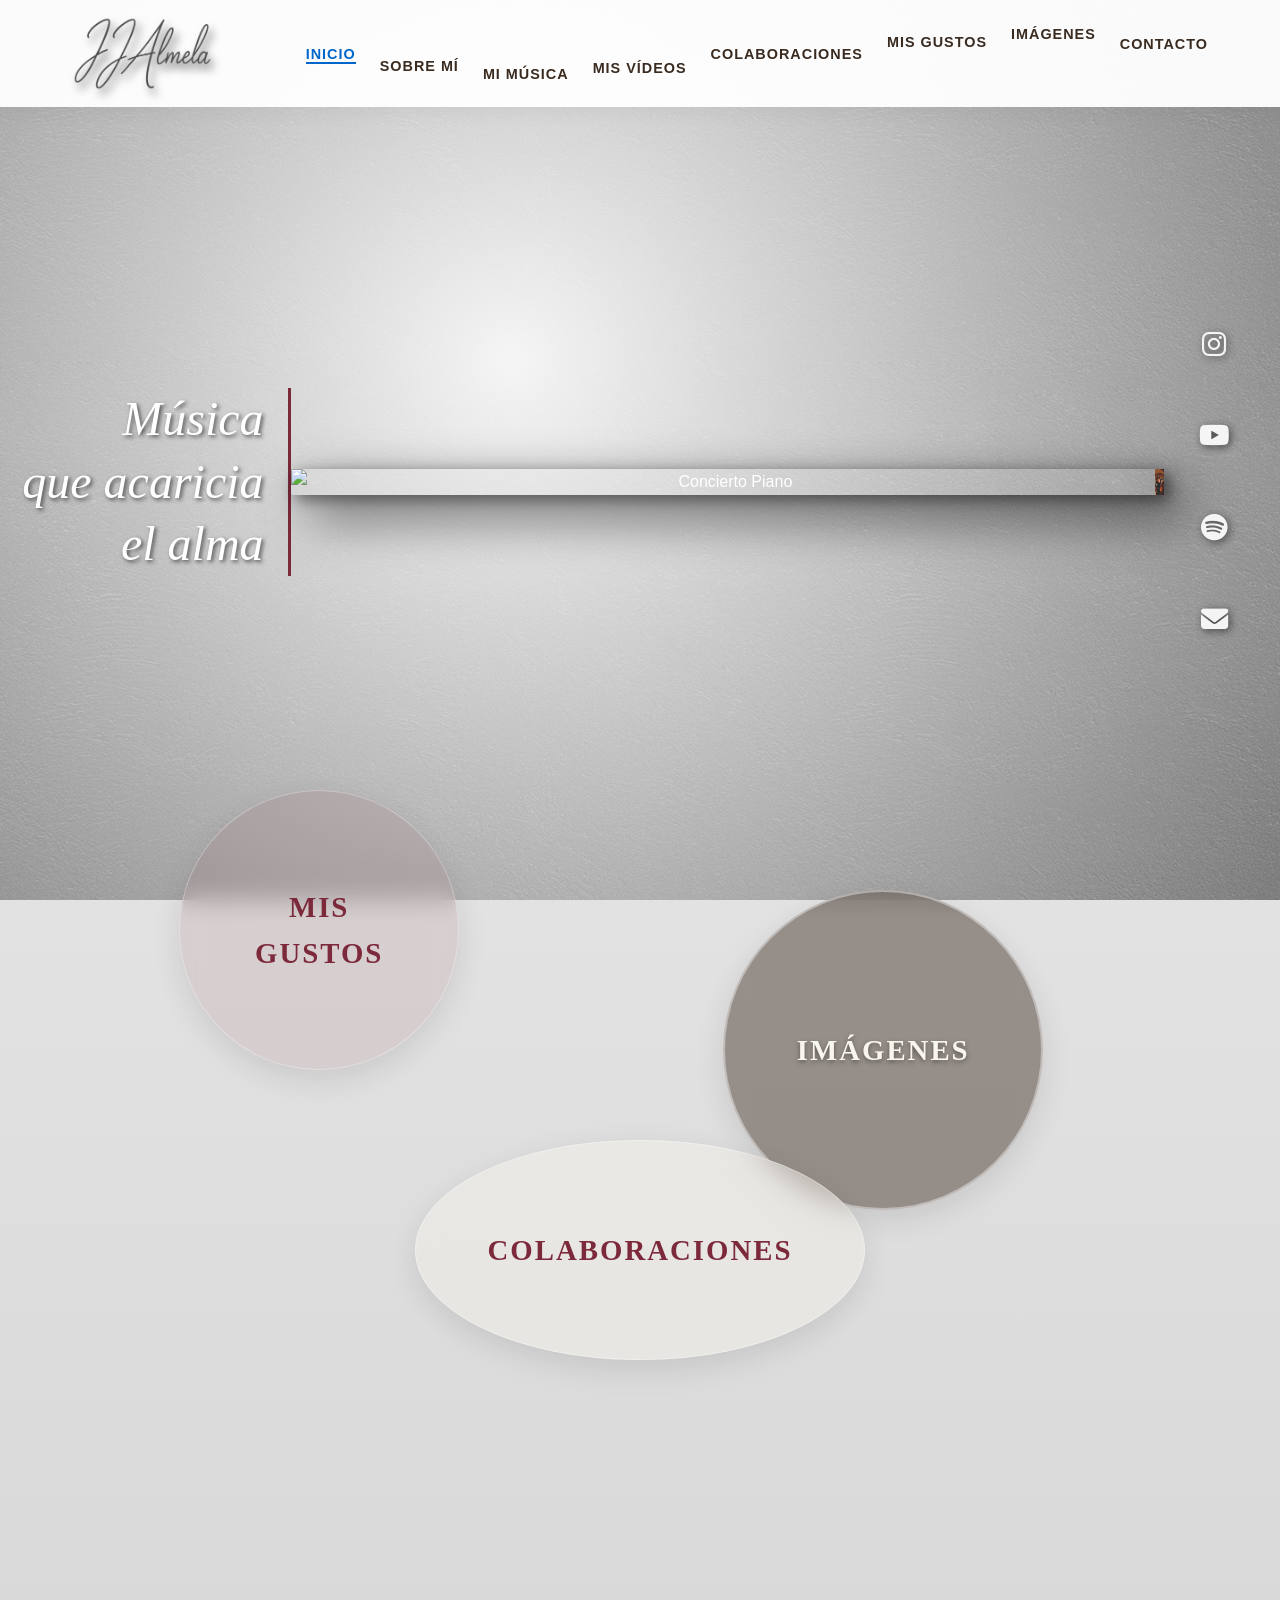
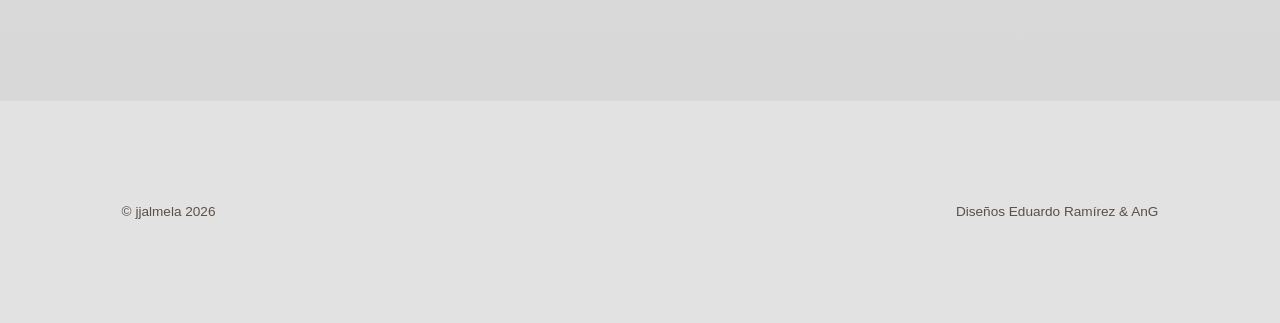
==== index.html @ 18da8c5a "Expose player functions to global scope v5.3" ====
<!DOCTYPE html>
<html lang="es">
<head>
    <meta charset="UTF-8">
    <meta name="viewport" content="width=device-width, initial-scale=1.0">
    <title>JJ Almela | Música, Elegancia y Producción</title>
    <!-- Google Fonts para elegancia y glamour -->
    <link href="https://fonts.googleapis.com/css2?family=Instrument+Serif:ital@0;1&family=Raleway:ital,wght@0,100..900;1,100..900&display=swap" rel="stylesheet">
    <!-- Iconos FontAwesome -->
    <link rel="stylesheet" href="https://cdnjs.cloudflare.com/ajax/libs/font-awesome/6.4.0/css/all.min.css">
    <link rel="stylesheet" href="css/style.css?v=v5.3-global-scope-fix">
</head>
<body>

    <!-- Navegación -->
    <nav class="main-nav">
        <div class="nav-container">
            <div class="logo">
                <a href="#inicio">
                    <img src="assets/images/logo_blanco.png" alt="JJ Almela Logo" class="nav-logo-img">
                </a>
            </div>
                        <ul class="nav-links">
                <li><a href="index.html" class="active">Inicio</a></li>
                <li><a href="sobre-mi.html">Sobre Mí</a></li>
                <li><a href="mi-musica.html">Mi Música</a></li>
                <li><a href="mis-videos.html">Mis Vídeos</a></li>
                <li><a href="colaboraciones.html">Colaboraciones</a></li>
                <li><a href="mis-gustos.html">Mis gustos</a></li>
                <li><a href="imagenes.html">Imágenes</a></li>
                <li><a href="contacto.html">Contacto</a></li>
            </ul>
            <button class="mobile-menu-toggle" id="mobile-toggle" aria-label="Abrir menú">
                <i class="fas fa-bars"></i>
            </button>
        </div>
    </nav>

    <!-- Entrada / Hero Section (Glamour y Elegancia) -->
    <section id="inicio" class="hero-section">
        <div class="hero-overlay"></div>
        <div class="hero-layout">
            <!-- Margen 22%: Espacio Reservado para Texto Izquierdo (Slogan) -->
            <div class="left-margin">
                <div class="hero-claim-container">
                    <h1 class="hero-claim">Música<br>que acaricia<br>el alma</h1>
                </div>
            </div>
            
            <!-- Centro 72%: Foto principal Gigante con Composición de Capas -->
            <div class="center-image">
                <div class="photo-composition">
                    <!-- Capa 1: Fondo Piano -->
                    <img src="assets/images/piano_cola_concert.png" alt="Concierto Piano" class="giant-photo base-layer">
                    
                    <!-- Capa 2: Tira vertical de la chica en escalera (Opacidad 72%) -->
                    <img src="assets/images/tira_ chica_escalera.png" alt="Chica bajando escalera" class="overlay-layer">
                </div>
            </div>
            
            <!-- Margen 8%: Iconos Redes Sociales Verticales -->
            <div class="right-margin">
                <div class="social-vertical">
                    <!-- Enlaces provisionales, el usuario los sustituirá por los suyos reales -->
                    <a href="https://instagram.com" target="_blank" aria-label="Instagram"><i class="fab fa-instagram"></i></a>
                    <a href="https://youtube.com" target="_blank" aria-label="YouTube"><i class="fab fa-youtube"></i></a>
                    <a href="https://spotify.com" target="_blank" aria-label="Spotify"><i class="fab fa-spotify"></i></a>
                    <a href="mailto:correo@jjalmela.com" aria-label="Contacto"><i class="fas fa-envelope"></i></a>
                </div>
            </div>
        </div>
    </section>

    <!-- SECCIÓN: ATAJOS GEOMÉTRICOS (Puertas de entrada rápidas) -->
    <section id="atajos" class="geometric-shortcuts-section">
        <div class="shortcuts-container">
            <!-- MIS GUSTOS -->
            <a href="mis-gustos.html" class="shape-shortcut shape-gustos">
                <span>Mis<br>Gustos</span>
            </a>

            <!-- IMÁGENES -->
            <a href="imagenes.html" class="shape-shortcut shape-imagenes">
                <span>Imágenes</span>
            </a>

            <!-- COLABORACIONES -->
            <a href="colaboraciones.html" class="shape-shortcut shape-colaboraciones">
                <span>Colaboraciones</span>
            </a>
        </div>
    </section>

    <!-- PIE DE PÁGINA (Footer) -->
    <footer class="main-footer">
        <div class="footer-container">
            <div class="footer-left">
                &copy; jjalmela 2026
            </div>
            <div class="footer-right">
                Diseños Eduardo Ramírez & AnG
            </div>
        </div>
    </footer>

    <!-- Scripts -->
    <script src="js/app.js"></script>
</body>
</html>
---- css/style.css ----
/* =========================================
   VARIABLES Y PALETA DE COLORES "ESTUDIO"
   ========================================= */
:root {
    /* Colores Principales aprobados */
    --color-burdeos: #7C2A3B;     /* Elegante y cálido */
    --color-verde-cali: #4A5D4A;  /* Verde sobrio que usaremos del estudio */
    --color-gris-perla: #E2E2E2;
    --color-hueso: #F9F6EE;      /* El color hueso solicitado */
    --color-blanco: #FFFFFF;
    
    /* Texturas y acentos */
    --color-madera-oscura: #3A2B20;
    --color-ladrillo-crudo: #B56B5A;
    --color-texto-principal: #333333;
    
    /* Fuentes */
    --font-titulos: 'Playfair Display', serif; /* Aporta Glamour */
    --font-textos: 'Montserrat', sans-serif;   /* Limpia, moderna y legible */
}

/* =========================================
   RESET BASICO
   ========================================= */
* {
    margin: 0;
    padding: 0;
    box-sizing: border-box;
}

body {
    font-family: var(--font-textos);
    color: var(--color-texto-principal);
    background-color: var(--color-gris-perla);
    line-height: 1.6;
}

/* =========================================
   NAVEGACIÓN (Glamour y sobriedad)
   ========================================= */
.main-nav {
    position: fixed;
    top: 0;
    width: 100%;
    background-color: rgba(255, 255, 255, 0.95);
    box-shadow: 0 4px 20px rgba(0,0,0,0.05);
    z-index: 1000;
    padding: 1rem 0;
    transition: all 0.3s ease;
}

.nav-container {
    max-width: 1200px;
    margin: 0 auto;
    display: flex;
    justify-content: space-between;
    align-items: center;
    padding: 0 2rem;
}

.nav-logo-img {
    height: 75px; 
    width: auto;
    /* Al ser líneas finas (una firma), una sombra gigante solo genera "humo" visual. 
       Aplicamos una sombra corta, muy nítida y separada (offset) para que el trazo parezca físicamente despegado del menú. */
    filter: brightness(0) invert(0.3) drop-shadow(4px 6px 4px rgba(0,0,0,0.7));
    transition: all 0.3s ease;
    display: block;
}

.nav-logo-img:hover {
    /* Efecto hover: se despega y sube aún más */
    filter: brightness(0) invert(0.2) drop-shadow(6px 8px 5px rgba(0,0,0,0.8));
}

.nav-links {
    list-style: none;
    display: flex;
    gap: 1.5rem;
}

.nav-links a {
    text-decoration: none;
    color: var(--color-madera-oscura);
    font-weight: 600;
    font-size: 0.9rem;
    text-transform: uppercase;
    letter-spacing: 1px;
    transition: color 0.3s ease;
}

.nav-links a:hover {
    color: var(--color-burdeos);
}

.nav-links a.active {
    color: #0066cc; /* Azul solicitado para indicar la página activa */
    font-weight: 700;
    border-bottom: 2px solid #0066cc;
}

/* =========================================
   EFECTO SINUSOIDAL EN EL MENÚ (Onda musical)
   ========================================= */
/* Aplicamos geometría de onda seno a cada elemento de la lista para crear la curva que baja y luego sube */
@media (min-width: 993px) {
    .nav-links li:nth-child(1) { transform: translateY(0px); }    /* Inicio */
    .nav-links li:nth-child(2) { transform: translateY(12px); }   /* Sobre Mí */
    .nav-links li:nth-child(3) { transform: translateY(20px); }   /* Mi música */
    .nav-links li:nth-child(4) { transform: translateY(14px); }   /* Mis vídeos */
    .nav-links li:nth-child(5) { transform: translateY(0px); }    /* Don't worry */
    .nav-links li:nth-child(6) { transform: translateY(-12px); }  /* Mis gustos */
    .nav-links li:nth-child(7) { transform: translateY(-20px); }  /* Imágenes */
    .nav-links li:nth-child(8) { transform: translateY(-10px); }  /* Contacto */
}

/* =========================================
   RESPONSIVE MENU (Mobile / Tablet)
   ========================================= */
.mobile-menu-toggle {
    display: none;
    background: transparent;
    border: 1px solid rgba(0, 0, 0, 0.1);
    padding: 0.5rem;
    border-radius: 4px;
    font-size: 1.5rem;
    color: var(--color-burdeos);
    cursor: pointer;
    transition: all 0.3s ease;
}

@media (max-width: 992px) {
    .mobile-menu-toggle {
        display: block;
        order: 2;
    }

    .nav-links {
        position: fixed;
        top: 0;
        right: -100%;
        width: 80%;
        height: 100vh;
        background: rgba(255, 255, 255, 0.98);
        backdrop-filter: blur(15px);
        flex-direction: column;
        justify-content: center;
        align-items: center;
        gap: 2rem;
        transition: 0.5s cubic-bezier(0.77, 0, 0.175, 1);
        box-shadow: -10px 0 30px rgba(0,0,0,0.1);
        z-index: 1001;
    }

    .nav-links.active {
        right: 0;
    }

    .nav-links a {
        font-size: 1.2rem;
    }

    .nav-links li {
        transform: none !important; /* Desactivar efecto sinusoidal en móvil */
    }

    .nav-container {
        padding: 0 1.5rem;
    }
}

/* =========================================
   ENTRADA / HERO SECTION (Glamour)
   ========================================= */
.hero-section {
    position: relative;
    height: 100vh;
    display: flex;
    align-items: center;
    justify-content: center;
    text-align: center;
    /* Matemáticas Puras: Textura ladrillo inconsútil real + luz viñeta CSS generada por código */
    background-color: #b0b0b0;
    background-image: 
        radial-gradient(circle at 40% 40%, rgba(255,255,255,0.85) 0%, rgba(5,5,5,0.98) 100%),
        url('../assets/images/real_brick.png');
    background-size: cover, auto;
    background-repeat: no-repeat, repeat;
    background-blend-mode: overlay;
    color: var(--color-blanco);
    padding: 0 1rem;
    overflow: hidden;
}

/* Capa de velo quitada a petición */
.hero-overlay {
    display: none;
}

.hero-content {
    position: relative;
    z-index: 2;
    width: 100%;
    animation: fadeIn 2s ease-in-out;
}

/* =========================================
   DISEÑO 3 COLUMNAS ASIMÉTRICO (Boceto Photoshop)
   ========================================= */
.hero-layout {
    display: flex;
    width: 100%;
    align-items: center;
    margin-top: 4rem;
    position: relative;
    z-index: 2;
    animation: fadeIn 2s ease-in-out;
}

/* Margen Mayor Izquierdo */
.left-margin {
    flex: 0 0 22%; /* Volvemos al 22% para el claim */
    display: flex;
    align-items: center;
    justify-content: flex-end; /* Empujamos el texto hacia la foto central */
}

/* =========================================
   SLOGAN / CLAIM (Textos de Portada)
   ========================================= */
.hero-claim-container {
    padding-right: 1.5rem;
    border-right: 3px solid var(--color-burdeos); /* Fina línea elegante de separación cromática */
    /* Efecto de aparición */
    animation: fadeIn 3s ease-in-out;
}

.hero-claim {
    font-family: 'Playfair Display', serif;
    font-style: italic;
    font-size: 3rem; /* Tamaño de revista editorial */
    color: var(--color-blanco); /* Mismo blanco puro empleado en las redes sociales */
    line-height: 1.3;
    text-align: right;
    margin: 0;
    font-weight: 400;
    /* Misma sombra oscura, dura y corta que los iconos para tener la máxima nitidez */
    text-shadow: 2px 2px 4px rgba(0, 0, 0, 0.6);
}

/* =========================================
   PANTALLAS DE VÍDEO DESTACADOS (En zona Sobre Mí)
   ========================================= */
.video-highlight-section {
    padding: 100px 5%;
    display: flex;
    justify-content: center;
    background-color: transparent; /* Mantenemos la pureza de la pared de ladrillo si el fondo llega hasta aquí */
    margin-top: -50px; /* Un poco de solapamiento elegante */
}

.video-screens-container {
    display: flex;
    gap: 4rem;
    justify-content: center;
    flex-wrap: wrap;
}

.glass-video-screen {
    position: relative;
    width: 450px; /* Más grandes ahora que están en horizontal */
    aspect-ratio: 16 / 9;
    background: rgba(255, 255, 255, 0.05);
    backdrop-filter: blur(8px);
    -webkit-backdrop-filter: blur(8px);
    border: 1px solid rgba(255, 255, 255, 0.2);
    border-radius: 12px;
    overflow: hidden;
    box-shadow: 0 8px 32px rgba(0, 0, 0, 0.2);
    cursor: pointer;
    transition: all 0.4s cubic-bezier(0.175, 0.885, 0.32, 1.275);
}

.video-thumb {
    width: 100%;
    height: 100%;
    object-fit: cover;
    opacity: 0.8;
    transition: 0.3s;
}

.play-overlay {
    position: absolute;
    top: 50%;
    left: 50%;
    transform: translate(-50%, -50%);
    color: white;
    font-size: 1.5rem;
    opacity: 0.7;
    transition: 0.3s;
    text-shadow: 0 0 10px rgba(0,0,0,0.5);
}

.glass-video-screen:hover {
    transform: scale(1.05) translateX(10px);
    border-color: rgba(255, 255, 255, 0.4);
    box-shadow: 0 15px 45px rgba(0, 0, 0, 0.3);
}

.glass-video-screen:hover .video-thumb {
    opacity: 1;
}

.glass-video-screen:hover .play-overlay {
    opacity: 1;
    transform: translate(-50%, -50%) scale(1.2);
}

/* Foto Central Gigante y Sistema de Superposición de Capas */
.center-image {
    flex: 1; /* Ocupa automáticamente todo el centro enorme */
}

.photo-composition {
    position: relative;
    width: 100%;
    display: inline-block;
}

.base-layer {
    width: 100%; /* Todo el ancho de su contenedor central */
    display: block;
    height: auto;
    /* Sombra proyectada exacta al boceto: pronunciada abajo y a la derecha */
    box-shadow: 20px 20px 50px rgba(0,0,0,0.7), 5px 5px 15px rgba(0,0,0,0.5);
    border-radius: 2px;
}

/* Capa de la chica ceñida exactamente al cuadro del piano (sin restar protagonismo) */
.overlay-layer {
    position: absolute;
    top: 0; 
    bottom: 0;
    height: 100%; 
    right: 0; 
    width: auto;
    opacity: 0.72; 
    z-index: 10;
    pointer-events: none; 
    /* Vuelvo a añadir una sutil sombra lateral para integrarla en el piano */
    filter: drop-shadow(-5px 0px 15px rgba(0,0,0,0.3));
}

/* Margen Menor Derecho */
.right-margin {
    flex: 0 0 8%; /* Deja exactamente el 8% de la pantalla para los iconos de redes */
    display: flex;
    align-items: center; /* Centra los iconos con el piano */
    justify-content: center;
}

/* =========================================
   ICONOS SOCIALES VERTICALES
   ========================================= */
.social-vertical {
    display: flex;
    flex-direction: column;
    gap: 3rem; /* Mucha separación para que respiren en la inmensidad de la pared */
}

.social-vertical a {
    color: var(--color-blanco); /* Blanco puro y directo para la máxima visibilidad */
    font-size: 1.7rem; /* Un pellizco más grandes por si acaso */
    text-decoration: none;
    transition: all 0.3s ease;
    opacity: 0.9; /* Prácticamente sólidos */
    /* Pequeñísima sombra de contraste oscura por si alguna parte del ladrillo gris es muy clara */
    filter: drop-shadow(2px 2px 4px rgba(0,0,0,0.6));
}

.social-vertical a:hover {
    color: var(--color-blanco);
    opacity: 1;
    transform: scale(1.2) translateY(-2px); /* Se amplían y levantan al pasar el ratón */
    /* Resplandor sofisticado más pronunciado */
    filter: drop-shadow(0px 5px 12px rgba(255,255,255,0.6));
}

.hero-logo-img {
    max-width: 500px; /* Grande e imponente */
    width: 90%;
    height: auto;
    margin-bottom: 2rem;
    filter: drop-shadow(0px 10px 20px rgba(0,0,0,0.6)); /* Sombra para resaltar sobre cualquier fondo */
}

.hero-subtitle {
    font-family: var(--font-textos);
    font-size: 1.1rem;
    font-weight: 300;
    letter-spacing: 5px;
    margin-bottom: 3rem;
    text-transform: uppercase;
    color: var(--color-gris-perla);
    text-shadow: 1px 1px 3px rgba(0,0,0,0.8);
}

.btn-primary {
    display: inline-block;
    padding: 1rem 2.5rem;
    background-color: transparent;
    border: 2px solid var(--color-blanco);
    color: var(--color-blanco);
    text-decoration: none;
    font-weight: 600;
    text-transform: uppercase;
    letter-spacing: 2px;
    transition: all 0.3s ease;
}

.btn-primary:hover {
    background-color: var(--color-blanco);
    color: var(--color-burdeos);
}

/* =========================================
   SECCIONES COMUNES
   ========================================= */
.content-section {
    padding: 6rem 2rem;
}

.bg-brick-white {
    background-color: var(--color-gris-perla); /* Emulando fondo claro texturizado temporalmente */
}

.container {
    max-width: 1200px;
    margin: 0 auto;
}

.section-elegant {
    background: var(--color-blanco);
    padding: 4rem;
    box-shadow: 0 15px 40px rgba(0,0,0,0.05);
    border-radius: 4px;
}

.section-title {
    font-family: var(--font-titulos);
    font-size: 2.5rem;
    color: var(--color-madera-oscura);
    margin-bottom: 2rem;
    text-align: center;
    position: relative;
    padding-bottom: 1rem;
}

.section-title::after {
    content: '';
    position: absolute;
    bottom: 0;
    left: 50%;
    transform: translateX(-50%);
    width: 60px;
    height: 3px;
    background-color: var(--color-burdeos);
}

/* ANIMACIONES */
@keyframes fadeIn {
    from { opacity: 0; transform: translateY(20px); }
    to { opacity: 1; transform: translateY(0); }
}

/* =========================================
   PIE DE PÁGINA (Footer)
   ========================================= */
.main-footer {
    padding: 100px 5%; /* Aún más aire vertical */
    background-color: transparent;
    font-family: 'Montserrat', sans-serif;
    font-size: 0.85rem;
    color: var(--color-madera-oscura); /* Cambiado a oscuro para máxima visibilidad */
    border-top: 1px solid rgba(0, 0, 0, 0.05); /* Línea oscura sutil */
}

.footer-container {
    width: 90%; /* Forzamos un 10% de aire total (5% por lado) */
    max-width: 1400px;
    margin: 0 auto;
    display: flex;
    justify-content: space-between;
    align-items: center;
    opacity: 0.8;
}

.footer-left {
    text-transform: lowercase;
}

.footer-right {
    font-weight: 300;
    text-align: right;
}


.bio-section-red-brick {
    position: relative;
    min-height: 100vh;
    display: flex;
    align-items: center;
    padding: 150px 5%;
    /* LADRILLO EDUARDO: Generado a medida para ser 100% literal */
    background-color: #d18a67; 
    background-image: 
        radial-gradient(circle at 50% 50%, rgba(255,255,255,0.2) 0%, rgba(0,0,0,0.1) 100%),
        url('../assets/images/ladrillo_eduardo.png');
    background-size: cover, 500px;
    background-repeat: no-repeat, repeat;
    background-blend-mode: multiply;
    overflow: hidden;
}

.container-float {
    width: 100%;
    max-width: 1400px; /* Más ancho para el split layout */
    margin: 0 auto;
    position: relative;
    z-index: 2;
    display: flex;
    flex-direction: column;
}

.bio-flex-layout {
    display: flex;
    align-items: center;
    justify-content: space-between;
    gap: 40px;
    width: 100%;
}

.floating-white-box-wrapper {
    flex: 0 0 65%; /* Ocupa aproximadamente el 65% (un tercio menos de lo que antes podría ocupar) */
}

.neon-jazz-side {
    flex: 1;
    display: flex;
    justify-content: center;
    align-items: center;
}

.neon-svg {
    width: 100%;
    height: auto;
    max-width: 450px;
    filter: drop-shadow(0 0 10px rgba(255, 255, 255, 0.2));
}

.neon-tri {
    filter: drop-shadow(0 0 5px #fff) drop-shadow(0 0 15px #fff);
    stroke-dasharray: 1000;
    stroke-dashoffset: 1000;
    animation: drawLine 3s forwards ease-in-out;
}

.neon-trumpet {
    filter: drop-shadow(0 0 5px #00d2ff) drop-shadow(0 0 15px #00d2ff);
    opacity: 0;
    animation: fadeInNeon 2s 1s forwards;
}

.neon-text-pink {
    fill: #ff00de;
    font-family: var(--font-titulos);
    font-size: 50px;
    font-weight: bold;
    font-style: italic;
    filter: drop-shadow(0 0 5px #ff00de) drop-shadow(0 0 10px #ff00de);
    opacity: 0;
    animation: fadeInNeon 2s 2s forwards, neonFlicker 4s infinite alternate;
}

@keyframes drawLine {
    to { stroke-dashoffset: 0; }
}

@keyframes fadeInNeon {
    to { opacity: 1; }
}

@keyframes neonFlicker {
    0%, 18%, 22%, 25%, 53%, 57%, 100% { opacity: 1; filter: drop-shadow(0 0 5px #ff00de) drop-shadow(0 0 10px #ff00de); }
    20%, 24%, 55% { opacity: 0.7; filter: none; }
}

.neon-jazz-side {
    flex: 1;
    display: flex;
    justify-content: center;
    align-items: center;
    padding: 20px;
    position: relative;
}

/* Destello ambiental en la pared detrás del neón */
.neon-jazz-side::before {
    content: '';
    position: absolute;
    width: 300px;
    height: 300px;
    background: radial-gradient(circle, rgba(255, 105, 180, 0.15) 0%, rgba(0, 191, 255, 0.1) 50%, transparent 70%);
    filter: blur(40px);
    z-index: -1;
    animation: pulseGlow 8s infinite alternate;
}

@keyframes pulseGlow {
    0% { transform: scale(1); opacity: 0.5; }
    100% { transform: scale(1.2); opacity: 0.8; }
}

@keyframes neonFlicker {
    0%, 18%, 22%, 25%, 53%, 57%, 100% { opacity: 1; }
    20%, 24%, 55% { opacity: 0.8; }
}

.floating-quote {
    color: #ffffff;
    font-family: var(--font-titulos);
    font-size: 2.8rem; /* Instrument Serif es algo más pequeña visualmente */
    font-style: italic;
    text-align: right;
    width: 100%;
    max-width: 1100px;
    margin-bottom: 3.5rem;
    line-height: 1.2;
    text-shadow: 2px 2px 15px rgba(0,0,0,0.9), 0 0 20px rgba(0,0,0,0.5);
    animation: fadeIn 3s ease-out;
    letter-spacing: -0.5px;
}

.floating-quote cite {
    display: block;
    font-size: 1.2rem;
    margin-top: 1rem;
    font-family: var(--font-principal);
    font-weight: 300;
    text-transform: uppercase;
    letter-spacing: 2px;
}

.floating-notes {
    position: absolute;
    top: 50px;
    left: 40px;
    width: 280px;
    height: auto;
    z-index: 10;
    opacity: 0.95;
    transform: rotate(-8deg);
    pointer-events: none;
    mix-blend-mode: multiply;
    animation: floatingNotes 6s ease-in-out infinite;
}

@keyframes floatingNotes {
    0%, 100% { transform: rotate(-8deg) translateY(0); }
    50% { transform: rotate(-5deg) translateY(-10px); }
}

.floating-white-box {
    background-color: var(--color-blanco);
    padding: 80px 10%;
    max-width: 800px; /* Reducción de aprox un tercio (antes 1100px) */
    margin-left: 0; /* Pegado a la izquierda */
    box-shadow:
        0 10px 30px rgba(0,0,0,0.1),
        0 30px 80px rgba(0,0,0,0.4);
    border-radius: 4px;
    position: relative;
    overflow: hidden; /* Importante para que las figuras no se salgan */
    animation: fadeInPage 1.5s cubic-bezier(0.4, 0, 0.2, 1);
}

.bio-shapes-bg {
    position: absolute;
    top: 0;
    left: 0;
    right: 0;
    bottom: 0;
    z-index: 1;
    pointer-events: none;
}

.bio-shapes-bg svg {
    width: 100%;
    height: 100%;
}

.floating-white-box::before {
    content: '';
    position: absolute;
    top: 20px;
    left: 20px;
    right: 20px;
    bottom: 20px;
    border: 1px solid rgba(124, 42, 59, 0.03); /* Marco interno casi invisible de color burdeos */
    pointer-events: none;
}

@keyframes fadeInPage {
    0% { opacity: 0; transform: translateY(30px) scale(0.98); }
    100% { opacity: 1; transform: translateY(0) scale(1); }
}

.bio-content-horizontal {
    display: flex;
    flex-direction: column;
}

.elegant-text {
    font-size: 20px; /* Tamaño exacto solicitado por Eduardo */
    color: var(--color-texto-principal);
    font-family: var(--font-titulos);
    font-style: normal;
    line-height: 1.6; /* Un pelín más compacto para 20px */
    margin-bottom: 1.8rem;
    text-align: justify;
    letter-spacing: 0.1px;
    font-weight: 400;
}

.first-paragraph {
    position: relative;
}

.drop-cap {
    float: left;
    font-family: var(--font-titulos);
    font-size: 52px; /* Proporción elegante al doble + un poco de la J normal */
    line-height: 45px;
    padding-right: 12px;
    padding-top: 4px;
    color: var(--color-burdeos);
    font-weight: 700;
}


/* ==========================================================================
   PÁGINA: MI MÚSICA
   ========================================================================== */

.music-page {
    background: var(--color-hueso); /* Restored precisely as requested */
    min-height: 100vh;
}

.music-hero {
    padding: 140px 0 60px;
    text-align: center;
    background: linear-gradient(to bottom, rgba(249, 246, 238, 0.4), var(--color-hueso));
}

.glamour-title {
    font-family: var(--font-titulos);
    font-size: clamp(3rem, 8vw, 5rem);
    color: var(--color-madera-oscura); /* Dark for light background */
    margin-bottom: 15px;
    text-shadow: 0 2px 5px rgba(0,0,0,0.1);
    font-weight: 400;
}

.subtitle-serif {
    font-family: var(--font-titulos);
    font-size: 1.5rem;
    color: var(--color-burdeos);
    font-style: italic;
    opacity: 0.9;
}

/* Grilla de Álbumes */
.albums-section {
    padding-bottom: 100px;
}

.albums-grid {
    display: grid;
    grid-template-columns: repeat(auto-fit, minmax(300px, 1fr));
    gap: 40px;
    padding: 20px;
}

.album-card-wrapper {
    perspective: 1000px;
}

.album-card {
    background: rgba(255, 255, 255, 0.7);
    backdrop-filter: blur(10px);
    border: 1px solid rgba(0, 0, 0, 0.05);
    border-radius: 15px;
    padding: 20px;
    cursor: pointer;
    transition: all 0.4s cubic-bezier(0.175, 0.885, 0.32, 1.275);
    box-shadow: 0 10px 30px rgba(0,0,0,0.1);
}

.album-card:hover {
    transform: translateY(-10px) rotateX(5deg);
    background: rgba(255, 255, 255, 0.9);
    box-shadow: 0 20px 50px rgba(0,0,0,0.15);
}

.album-cover-container {
    position: relative;
    aspect-ratio: 1;
    border-radius: 10px;
    overflow: hidden;
    margin-bottom: 20px;
    box-shadow: 0 8px 20px rgba(0,0,0,0.4);
}

.album-cover-img {
    width: 100%;
    height: 100%;
    object-fit: cover;
    transition: transform 0.6s ease;
}

.album-card:hover .album-cover-img {
    transform: scale(1.1);
}

.album-overlay {
    position: absolute;
    inset: 0;
    background: rgba(124, 42, 59, 0.4);
    display: flex;
    align-items: center;
    justify-content: center;
    opacity: 0;
    transition: opacity 0.3s ease;
}

.album-card:hover .album-overlay {
    opacity: 1;
}

.play-icon-huge {
    font-size: 3.5rem;
    color: white;
    filter: drop-shadow(0 0 15px rgba(255,255,255,0.6));
}

.album-info h3 {
    font-family: var(--font-titulos);
    font-size: 1.6rem;
    color: var(--color-madera-oscura); /* Dark for bone background */
    margin-bottom: 25px;
    text-align: center;
}

.album-actions {
    display: flex;
    gap: 10px;
    justify-content: center;
}

.btn-neon-mini {
    background: transparent;
    border: 1px solid var(--color-burdeos);
    color: var(--color-burdeos);
    padding: 8px 18px;
    border-radius: 20px;
    font-size: 0.8rem;
    font-weight: 700;
    letter-spacing: 1px;
    cursor: pointer;
    transition: all 0.3s ease;
    text-transform: uppercase;
}

.btn-neon-mini:hover {
    background: var(--color-burdeos);
    color: white;
    box-shadow: 0 0 15px var(--color-burdeos);
}

.btn-outline-mini {
    background: rgba(255,255,255,0.05);
    border: 1px solid rgba(255,255,255,0.2);
    color: white;
    padding: 8px 18px;
    border-radius: 20px;
    font-size: 0.8rem;
    cursor: pointer;
    transition: 0.3s;
}

.btn-outline-mini:hover {
    background: rgba(255,255,255,0.15);
}

/* ==========================================================================
   REPRODUCTOR FULLSCREEN (GLASSMORPHISM)
   ========================================================================== */

.music-player-overlay {
    position: fixed;
    inset: 0;
    background: rgba(249, 246, 238, 0.98); /* Fondo Hueso coherente con la web */
    backdrop-filter: blur(20px);
    z-index: 2000;
    display: flex;
    align-items: center;
    justify-content: center;
    opacity: 0;
    pointer-events: none;
    transition: all 0.5s cubic-bezier(0.4, 0, 0.2, 1);
}

.music-player-overlay.active {
    opacity: 1;
    pointer-events: auto;
}

.close-player-btn {
    position: absolute;
    top: 30px;
    right: 40px;
    background: none;
    border: none;
    color: white;
    font-size: 3rem;
    cursor: pointer;
    line-height: 1;
    transition: transform 0.3s ease;
    z-index: 2100;
}

.close-player-btn:hover {
    transform: rotate(90deg) scale(1.2);
    color: var(--color-burdeos);
}

.player-content-wrapper {
    width: 90%;
    max-width: 1100px;
    display: flex;
    gap: 40px;
    height: 85vh;
    animation: slideInUp 0.6s ease;
}

@keyframes slideInUp {
    from { transform: translateY(50px); opacity: 0; }
    to { transform: translateY(0); opacity: 1; }
}

/* Parte Izquierda: Player */
.player-left {
    flex: 1;
    display: flex;
    flex-direction: column;
}

.player-glass-card {
    flex: 1;
    background: rgba(255, 255, 255, 0.6);
    border: 3px solid white; /* Thick white border requested */
    border-radius: 30px;
    padding: 40px;
    display: flex;
    flex-direction: column;
    align-items: center;
    justify-content: center;
    position: relative;
    box-shadow: 0 40px 100px rgba(0,0,0,0.6);
}

.player-cover-ring {
    position: absolute;
    width: 320px;
    height: 320px;
    border: 2px solid var(--color-burdeos);
    border-radius: 50%;
    opacity: 0;
    transition: opacity 0.5s ease;
}

.music-player-overlay.playing .player-cover-ring {
    opacity: 0.2;
    animation: playerPulse 4s infinite;
}

@keyframes playerPulse {
    0% { transform: scale(1); opacity: 0.2; }
    50% { transform: scale(1.2); opacity: 0.05; }
    100% { transform: scale(1); opacity: 0.2; }
}

.player-main-cover {
    width: 280px;
    height: 280px;
    border-radius: 50%;
    object-fit: cover;
    border: 8px solid rgba(255,255,255,0.1);
    box-shadow: 0 20px 60px rgba(0,0,0,0.9);
    margin-bottom: 40px;
    z-index: 2;
}

.music-player-overlay.playing .player-main-cover {
    animation: playerRotate 30s linear infinite;
}

@keyframes playerRotate {
    from { transform: rotate(0deg); }
    to { transform: rotate(360deg); }
}

.player-track-info h2 {
    font-family: var(--font-titulos);
    font-size: 2.2rem;
    color: var(--color-madera-oscura);
    margin-bottom: 5px;
    text-align: center;
}

.album-subtitle {
    color: var(--color-burdeos);
    font-size: 1.2rem;
    font-style: italic;
    margin-bottom: 40px;
    text-align: center;
}

/* Controles de Progreso */
.player-controls-area {
    width: 100%;
    max-width: 450px;
}

.player-progress-container {
    margin-bottom: 30px;
}

.player-time-labels {
    display: flex;
    justify-content: space-between;
    font-size: 0.85rem;
    color: rgba(255,255,255,0.6);
    margin-bottom: 10px;
    font-family: monospace;
}

.progress-bar {
    height: 8px;
    background: rgba(255,255,255,0.1);
    border-radius: 10px;
    cursor: pointer;
    position: relative;
    overflow: hidden;
}

.progress-fill {
    position: absolute;
    left: 0;
    top: 0;
    height: 100%;
    background: linear-gradient(90deg, var(--color-burdeos), #ff6b6b);
    border-radius: 10px;
    width: 0%;
    transition: width 0.1s linear;
}

/* Botones */
.player-buttons {
    display: flex;
    align-items: center;
    justify-content: center;
    gap: 40px;
}

.p-btn {
    background: none;
    border: none;
    color: var(--color-madera-oscura);
    cursor: pointer;
    font-size: 1.8rem;
    transition: 0.3s;
    display: flex;
    align-items: center;
    justify-content: center;
    text-decoration: none;
}

.p-btn:hover {
    color: var(--color-burdeos);
    transform: scale(1.2);
}

.p-btn.primary {
    width: 80px;
    height: 80px;
    background: white;
    color: black;
    border-radius: 50%;
    font-size: 2rem;
    display: flex;
    align-items: center;
    justify-content: center;
    box-shadow: 0 10px 25px rgba(0,0,0,0.5);
}

.p-btn.primary:hover {
    background: var(--color-burdeos);
    color: white;
    transform: scale(1.1);
}

.pause-icon { display: none; }
.music-player-overlay.playing .play-icon { display: none; }
.music-player-overlay.playing .pause-icon { display: block; }

/* Parte Derecha: Tracklist */
.player-right {
    flex: 0.8;
}

.playlist-glass-card {
    height: 100%;
    background: rgba(255, 255, 255, 0.6); /* Coherente con la parte izquierda */
    backdrop-filter: blur(20px);
    border: 3px solid white; /* Thick white border requested */
    border-radius: 30px;
    padding: 35px;
    display: flex;
    flex-direction: column;
}

.playlist-glass-card h3 {
    font-family: var(--font-titulos);
    font-size: 1.6rem;
    margin-bottom: 25px;
    border-bottom: 1px solid rgba(255,255,255,0.1);
    padding-bottom: 12px;
    color: var(--color-madera-oscura); /* Corrected for light background */
}

.player-tracklist {
    list-style: none;
    overflow-y: auto;
    flex: 1;
    padding-right: 15px;
}

.player-tracklist::-webkit-scrollbar {
    width: 5px;
}

.player-tracklist::-webkit-scrollbar-thumb {
    background: var(--color-burdeos);
    border-radius: 10px;
}

.track-item {
    display: flex;
    align-items: center;
    padding: 18px;
    margin-bottom: 12px;
    border-radius: 15px;
    background: rgba(0,0,0,0.03);
    cursor: pointer;
    transition: all 0.3s ease;
    border: 1px solid transparent;
}

.track-item:hover {
    background: rgba(0,0,0,0.06);
    transform: translateX(10px);
}

.track-item.active {
    background: rgba(124, 42, 59, 0.1);
    border-left: 5px solid var(--color-burdeos);
    border-right: 1px solid rgba(0,0,0,0.05);
}

.track-num {
    margin-right: 20px;
    font-family: monospace;
    opacity: 0.8;
    font-size: 0.9rem;
    color: var(--color-burdeos);
}

.track-name {
    font-size: 1.05rem;
    font-weight: 500;
    color: var(--color-madera-oscura); /* Dark for light theme */
}

@media (max-width: 992px) {
    .music-player-overlay {
        overflow-y: auto;
        padding: 40px 0;
    }
    .player-content-wrapper {
        flex-direction: column;
        height: auto;
        gap: 20px;
    }
    .player-left, .player-right {
        width: 100%;
        flex: none;
    }
}

/* =========================================
   REVISIÓN MÓVIL (Responsividad)
   ========================================= */
@media (max-width: 768px) {
    /* Navegación */
    .nav-container {
        flex-direction: column;
        padding: 1rem 0;
    }
    
    .nav-logo-img {
        height: 60px; 
        margin-bottom: 1rem;
    }
    
    .nav-links {
        display: grid !important;
        grid-template-columns: 1fr 1fr;
        gap: 0.3rem 1rem;
        width: 100%;
        max-width: 400px;
        margin: 0 auto;
        padding: 0 1rem;
    }
    
    .nav-links li {
        transform: none !important;
        margin: 0 !important;
        text-align: center;
    }
    
    .nav-links a {
        font-size: 0.8rem;
        padding: 8px 5px;
        display: block;
        border: 1px solid rgba(0,0,0,0.05);
        border-radius: 5px;
    }

    /* Navegación no fija para dejar espacio */
    .main-nav {
        position: absolute !important;
        background-color: rgba(255, 255, 255, 0.98);
    }

    /* Hero & Bio Sections */
    .hero-section, 
    .music-hero, 
    .bio-section-red-brick {
        padding-top: 320px !important; /* Reducido ya que el menú ahora sube al hacer scroll */
        height: auto !important;
        min-height: 100vh;
    }

    .hero-layout, .bio-flex-layout {
        flex-direction: column !important;
        gap: 2rem !important;
    }

    .floating-quote, .floating-quote p {
        font-size: 1.4rem !important; 
        text-align: center !important;
        margin: 0 auto 1.5rem !important;
        position: static !important;
        width: 90% !important;
        line-height: 1.3 !important;
    }

    .floating-notes {
        display: none !important;
    }

    .floating-white-box-wrapper {
        width: 100% !important;
        flex: none !important;
    }

    .floating-white-box {
        padding: 40px 1.5rem !important;
        margin: 0 auto !important;
        width: 100% !important;
    }

    .neon-jazz-side {
        width: 100% !important;
        flex: none !important;
        margin-top: 2rem;
        display: flex;
        justify-content: center;
    }

    .neon-svg {
        max-width: 250px !important;
    }

    .elegant-text {
        font-size: 18px !important;
        text-align: left !important;
    }

    .drop-cap {
        font-size: 3.5rem !important;
        line-height: 3rem !important;
    }

    /* Footer */
    .footer-container {
        flex-direction: column;
        gap: 1.5rem;
        text-align: center;
    }
    .footer-right {
        text-align: center;
    }
    .main-footer {
        padding: 40px 10%;
    }
}


/* ==========================================================================
   SECCIÓN: ATAJOS GEOMÉTRICOS (PORTADA)
   ========================================================================== */

.geometric-shortcuts-section {
    padding: 100px 5%;
    background: linear-gradient(to bottom, var(--color-gris-perla), #d8d8d8);
    position: relative;
    z-index: 10; /* Asegura que las formas pasen por ENCIMA de la sección anterior */
}

.shortcuts-container {
    max-width: 1200px;
    margin: 0 auto;
    position: relative;
    min-height: 600px; /* Suficiente espacio para el escalonamiento asimétrico */
}

/* Base de las formas */
.shape-shortcut {
    position: absolute;
    display: flex;
    align-items: center;
    justify-content: center;
    text-decoration: none;
    transition: all 0.5s cubic-bezier(0.175, 0.885, 0.32, 1.275);
    backdrop-filter: blur(12px);
    -webkit-backdrop-filter: blur(12px);
    border: 1px solid rgba(255, 255, 255, 0.3);
    box-shadow: 0 10px 30px rgba(0, 0, 0, 0.1);
    z-index: 5;
}

.shape-shortcut:hover {
    transform: scale(1.1) translateY(-10px);
    border-color: rgba(255, 255, 255, 0.6);
    box-shadow: 0 20px 50px rgba(0, 0, 0, 0.2);
    z-index: 10;
}

.shape-shortcut span {
    font-family: var(--font-titulos);
    font-size: 1.8rem;
    font-weight: 700;
    text-transform: uppercase;
    letter-spacing: 2px;
    text-align: center;
    transition: all 0.3s ease;
}

/* Individual Shapes Styling (based on user image) */

/* MIS GUSTOS - Círculo Top-Left */
.shape-gustos {
    width: 280px;
    height: 280px;
    border-radius: 50%;
    top: -210px; /* Subido mucho más para que se vea claramente sobre el piano */
    left: 10%;
    background: rgba(124, 42, 59, 0.1); /* Burdeos suave */
}

.shape-gustos:hover {
    background: rgba(124, 42, 59, 0.2);
}

.shape-gustos span {
    color: var(--color-burdeos);
}

/* IMÁGENES - Círculo Middle-Right */
.shape-imagenes {
    width: 320px;
    height: 320px;
    border-radius: 50%;
    top: -110px; 
    right: 15%;
    background: rgba(58, 43, 32, 0.45); /* Oscurecido para contraste */
    border: 2px solid rgba(255, 255, 255, 0.4); /* Borde más nítido */
}

.shape-imagenes:hover {
    background: rgba(58, 43, 32, 0.6);
}

.shape-imagenes span {
    color: var(--color-hueso); /* Cambiado a claro para que se lea sobre el fondo oscuro */
    text-shadow: 0 2px 5px rgba(0,0,0,0.4);
}

/* COLABORACIONES INTERACTIVAS (Nuevos estilos para tarjetas montadas) */
.colab-mounted-container {
    display: flex;
    justify-content: center;
    align-items: stretch;
    margin-top: 4rem;
    flex-wrap: wrap; /* Para que en móviles bajen */
}

.colab-card {
    cursor: pointer;
    transition: all 0.4s cubic-bezier(0.165, 0.84, 0.44, 1);
    background: rgba(255, 255, 255, 0.08) !important;
    backdrop-filter: blur(15px);
    border: 1px solid rgba(255, 255, 255, 0.2) !important;
    padding: 3.5rem 2.5rem !important;
    display: flex;
    flex-direction: column;
    align-items: center;
    text-align: center;
    width: 380px;
    position: relative;
    box-shadow: 0 15px 40px rgba(0,0,0,0.1);
}

/* Efecto Montado (Solapamiento) */
.colab-card:not(:first-child) {
    margin-left: -30px;
}

/* Z-Index para que la que se pasa por encima resalte */
.colab-card:nth-child(1) { z-index: 10; }
.colab-card:nth-child(2) { z-index: 20; }
.colab-card:nth-child(3) { z-index: 30; }

.colab-card:hover {
    background: rgba(255, 255, 255, 0.15) !important;
    transform: translateY(-10px) scale(1.02);
    z-index: 100 !important;
    box-shadow: 0 20px 60px rgba(0,0,0,0.2);
}

/* Responsividad para móviles (quitar solapamiento) */
@media (max-width: 768px) {
    .colab-mounted-container {
        flex-direction: column;
        align-items: center;
        gap: 2rem;
    }
    .colab-card {
        width: 100%;
        max-width: 350px;
        margin-left: 0 !important;
    }
}

.colab-details-panel {
    max-height: 0;
    overflow: hidden;
    transition: all 0.6s cubic-bezier(0.4, 0, 0.2, 1);
    opacity: 0;
    margin-top: 0;
    background: rgba(255, 255, 255, 0.03);
    border-radius: 15px;
}

.colab-details-panel.active {
    max-height: 1500px;
    opacity: 1;
    margin-top: 2rem;
    padding: 3rem;
    border: 1px solid rgba(255, 255, 255, 0.1);
}

.colab-detail-content {
    color: var(--color-texto-principal);
    font-family: var(--font-textos);
}

/* COLABORACIONES - Óvalo Bottom-Center */
.shape-colaboraciones {
    width: 450px;
    height: 220px;
    border-radius: 50% / 50%; /* Pure Oval */
    bottom: 240px; /* Subido proporcionalmente */
    left: 50%;
    transform: translateX(-50%);
    background: rgba(249, 246, 238, 0.4); /* Hueso suave */
}

.shape-colaboraciones:hover {
    transform: translateX(-50%) scale(1.1) translateY(-10px);
    background: rgba(249, 246, 238, 0.7);
}

.shape-colaboraciones span {
    color: var(--color-burdeos);
}

/* Responsividad para las formas */
@media (max-width: 992px) {
    .shortcuts-container {
        display: flex;
        flex-direction: column;
        align-items: center;
        gap: 3rem;
        min-height: auto;
    }
    .shape-shortcut {
        position: static !important;
        transform: none !important;
        width: 250px !important;
        height: 250px !important;
    }
    .shape-colaboraciones {
        height: 180px !important;
        width: 320px !important;
    }
}

/* TARJETAS DE ARTISTAS (MIS GUSTOS) */
.artist-card {
    background: rgba(255, 255, 255, 0.08);
    backdrop-filter: blur(15px);
    border: 1px solid rgba(255, 255, 255, 0.2);
    border-radius: 15px;
    overflow: hidden;
    display: flex;
    flex-direction: column;
    transition: all 0.4s ease;
    text-decoration: none;
    color: inherit;
    box-shadow: 0 10px 30px rgba(0,0,0,0.1);
}

.artist-card:hover {
    transform: translateY(-10px);
    box-shadow: 0 20px 50px rgba(0,0,0,0.2);
    border-color: rgba(255, 255, 255, 0.4);
}

.artist-card-header {
    background: rgba(255, 255, 255, 0.1); 
    padding: 1.5rem 1rem;
    text-align: center;
    border-bottom: 1px solid rgba(255, 255, 255, 0.1);
}

.artist-card-header h3 {
    font-family: var(--font-titulos);
    font-size: 1.5rem;
    margin: 0;
    color: var(--color-burdeos);
    letter-spacing: 1px;
}

.artist-card-photo {
    width: 100%;
    aspect-ratio: 1 / 1.2; /* Ligeramente vertical */
    overflow: hidden;
    position: relative;
    background: rgba(0,0,0,0.05); 
}

.artist-card-photo img {
    width: 100%;
    height: 100%;
    object-fit: cover;
    transition: transform 0.6s ease;
}

.artist-card:hover .artist-card-photo img {
    transform: scale(1.1);
}

.artist-card-photo::after {
    content: "FOTO ARTISTA";
    position: absolute;
    inset: 0;
    display: flex;
    align-items: center;
    justify-content: center;
    font-size: 1.5rem;
    font-weight: 900;
    opacity: 0.15;
    z-index: 1;
    font-family: var(--font-titulos);
}


/* ARTIST GRID FOR COLABORACIONES */
.artist-colab-grid {
    display: grid;
    grid-template-columns: repeat(auto-fit, minmax(220px, 1fr));
    gap: 2rem;
    margin-top: 2rem;
}

.artist-colab-card {
    background: rgba(255, 255, 255, 0.6); /* Más opaco para fondo claro */
    border-radius: 15px;
    overflow: hidden;
    transition: all 0.3s ease;
    border: 1px solid rgba(144, 12, 63, 0.1);
    text-align: center;
    padding-bottom: 1.5rem;
}

.artist-colab-card:hover {
    transform: translateY(-5px);
    box-shadow: 0 10px 30px rgba(0,0,0,0.15);
    border-color: var(--color-burdeos);
}

.artist-colab-img-wrapper {
    width: 100%;
    aspect-ratio: 1/1;
    overflow: hidden;
    margin-bottom: 1rem;
}

.artist-colab-img-wrapper img {
    width: 100%;
    height: 100%;
    object-fit: cover;
    transition: transform 0.5s ease;
}

.artist-colab-card:hover .artist-colab-img-wrapper img {
    transform: scale(1.05);
}

.artist-colab-card h4 {
    font-family: var(--font-titulos);
    font-size: 1.4rem;
    color: var(--color-burdeos);
    margin: 0.5rem 0;
}

.artist-colab-card p {
    font-size: 0.85rem;
    opacity: 0.7;
    padding: 0 1rem;
}

/* =========================================
   REPRODUCTOR ULTRA-COMPACTO MÓVIL (v3.1)
   ========================================= */
@media (max-width: 600px) {
    .music-player-overlay {
        background: var(--color-hueso) !important;
        padding: 30px 10px 10px !important; /* Menos padding superior */
        align-items: flex-start !important; /* Pegado arriba */
    }
    
    .player-content-wrapper {
        gap: 10px !important;
        width: 100% !important;
        margin-top: 20px;
    }

    .player-glass-card, .playlist-glass-card {
        padding: 15px !important;
        border-width: 1px !important;
        border-radius: 12px !important;
        margin-bottom: 0 !important;
    }

    .player-main-cover {
        width: 80px !important; /* Ultra pequeño */
        height: 80px !important;
        margin-bottom: 10px !important;
        border-width: 4px !important;
    }

    .player-track-info h2 {
        font-size: 1.1rem !important; /* Títulos más pequeños */
        margin-bottom: 2px !important;
    }

    .album-subtitle {
        font-size: 0.75rem !important;
        margin-bottom: 10px !important;
    }

    .player-buttons {
        gap: 15px !important;
    }

    .p-btn {
        font-size: 1.2rem !important;
    }

    .p-btn.primary {
        width: 50px !important;
        height: 50px !important;
        font-size: 1.4rem !important;
    }

    .player-tracklist {
        max-height: 180px !important; /* Más bajo para que quepa todo */
        padding-right: 5px !important;
    }

    .track-item {
        padding: 8px !important;
        margin-bottom: 4px !important;
    }

    .track-name {
        font-size: 0.85rem !important;
    }
    
    .close-player-btn {
        top: 5px !important;
        right: 10px !important;
        font-size: 2rem !important;
    }

    .p-btn.primary:hover, .p-btn.secondary:hover {
        transform: none !important; /* Evitar que el efecto visual bloquee el clic en móviles */
    }
}
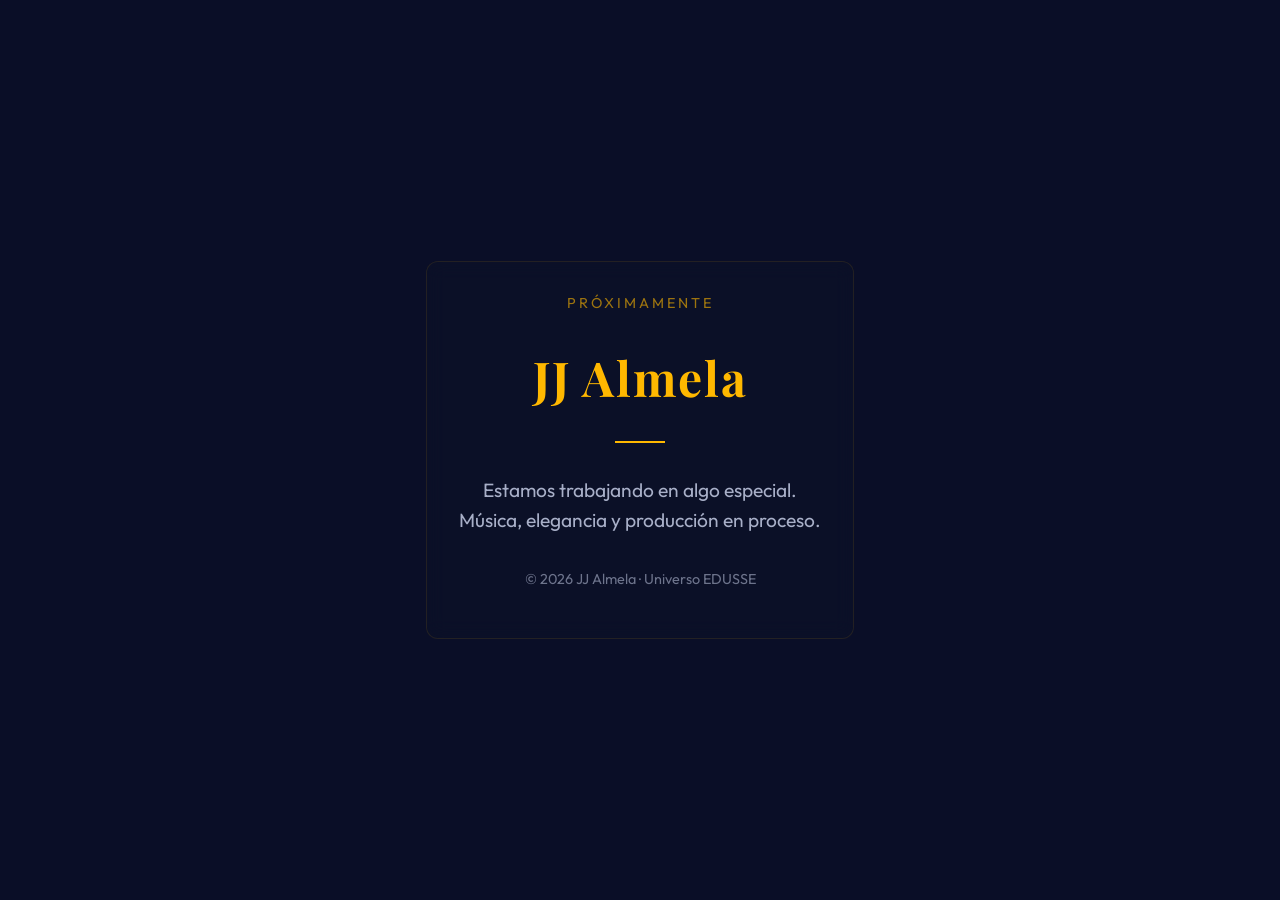
==== commit 671813a1: "Add files via upload" ====
--- a/index.html
+++ b/index.html
@@ -3,107 +3,89 @@
 <head>
     <meta charset="UTF-8">
     <meta name="viewport" content="width=device-width, initial-scale=1.0">
-    <title>JJ Almela | Música, Elegancia y Producción</title>
-    <!-- Google Fonts para elegancia y glamour -->
-    <link href="https://fonts.googleapis.com/css2?family=Instrument+Serif:ital@0;1&family=Raleway:ital,wght@0,100..900;1,100..900&display=swap" rel="stylesheet">
-    <!-- Iconos FontAwesome -->
-    <link rel="stylesheet" href="https://cdnjs.cloudflare.com/ajax/libs/font-awesome/6.4.0/css/all.min.css">
-    <link rel="stylesheet" href="css/style.css?v=v5.3-global-scope-fix">
+    <title>JJ Almela | En Construcción</title>
+    <link rel="preconnect" href="https://fonts.googleapis.com">
+    <link rel="preconnect" href="https://fonts.gstatic.com" crossorigin>
+    <link href="https://fonts.googleapis.com/css2?family=Outfit:wght@300;400;600&family=Playfair+Display:ital,wght@0,400;1,400&display=swap" rel="stylesheet">
+    <style>
+        :root {
+            --gold: #FFB800;
+            --dark: #0A0E27;
+            --text: #d0d8f0;
+        }
+
+        body {
+            background-color: var(--dark);
+            color: var(--text);
+            font-family: 'Outfit', sans-serif;
+            margin: 0;
+            display: flex;
+            align-items: center;
+            justify-content: center;
+            height: 100vh;
+            text-align: center;
+            overflow: hidden;
+        }
+
+        .container {
+            padding: 2rem;
+            max-width: 600px;
+            border: 1px solid rgba(255, 184, 0, 0.1);
+            border-radius: 12px;
+            background: rgba(13, 18, 40, 0.5);
+            backdrop-filter: blur(10px);
+        }
+
+        h1 {
+            font-family: 'Playfair Display', serif;
+            font-size: 3rem;
+            color: var(--gold);
+            margin-bottom: 0.5rem;
+            letter-spacing: 2px;
+        }
+
+        p {
+            font-size: 1.2rem;
+            opacity: 0.8;
+            line-height: 1.6;
+        }
+
+        .divider {
+            width: 50px;
+            height: 2px;
+            background-color: var(--gold);
+            margin: 2rem auto;
+        }
+
+        .status {
+            font-size: 0.9rem;
+            text-transform: uppercase;
+            letter-spacing: 3px;
+            color: var(--gold);
+            opacity: 0.6;
+        }
+
+        /* Subtle animation */
+        @keyframes pulse {
+            0% { opacity: 0.4; }
+            50% { opacity: 0.8; }
+            100% { opacity: 0.4; }
+        }
+
+        .pulse {
+            animation: pulse 3s infinite ease-in-out;
+        }
+    </style>
 </head>
 <body>
 
-    <!-- Navegación -->
-    <nav class="main-nav">
-        <div class="nav-container">
-            <div class="logo">
-                <a href="#inicio">
-                    <img src="assets/images/logo_blanco.png" alt="JJ Almela Logo" class="nav-logo-img">
-                </a>
-            </div>
-                        <ul class="nav-links">
-                <li><a href="index.html" class="active">Inicio</a></li>
-                <li><a href="sobre-mi.html">Sobre Mí</a></li>
-                <li><a href="mi-musica.html">Mi Música</a></li>
-                <li><a href="mis-videos.html">Mis Vídeos</a></li>
-                <li><a href="colaboraciones.html">Colaboraciones</a></li>
-                <li><a href="mis-gustos.html">Mis gustos</a></li>
-                <li><a href="imagenes.html">Imágenes</a></li>
-                <li><a href="contacto.html">Contacto</a></li>
-            </ul>
-            <button class="mobile-menu-toggle" id="mobile-toggle" aria-label="Abrir menú">
-                <i class="fas fa-bars"></i>
-            </button>
-        </div>
-    </nav>
+    <div class="container">
+        <div class="status pulse">Próximamente</div>
+        <h1>JJ Almela</h1>
+        <div class="divider"></div>
+        <p>Estamos trabajando en algo especial.<br>Música, elegancia y producción en proceso.</p>
+        <p style="font-size: 0.9rem; margin-top: 2rem; opacity: 0.5;">© 2026 JJ Almela · Universo EDUSSE</p>
+    </div>
 
-    <!-- Entrada / Hero Section (Glamour y Elegancia) -->
-    <section id="inicio" class="hero-section">
-        <div class="hero-overlay"></div>
-        <div class="hero-layout">
-            <!-- Margen 22%: Espacio Reservado para Texto Izquierdo (Slogan) -->
-            <div class="left-margin">
-                <div class="hero-claim-container">
-                    <h1 class="hero-claim">Música<br>que acaricia<br>el alma</h1>
-                </div>
-            </div>
-            
-            <!-- Centro 72%: Foto principal Gigante con Composición de Capas -->
-            <div class="center-image">
-                <div class="photo-composition">
-                    <!-- Capa 1: Fondo Piano -->
-                    <img src="assets/images/piano_cola_concert.png" alt="Concierto Piano" class="giant-photo base-layer">
-                    
-                    <!-- Capa 2: Tira vertical de la chica en escalera (Opacidad 72%) -->
-                    <img src="assets/images/tira_ chica_escalera.png" alt="Chica bajando escalera" class="overlay-layer">
-                </div>
-            </div>
-            
-            <!-- Margen 8%: Iconos Redes Sociales Verticales -->
-            <div class="right-margin">
-                <div class="social-vertical">
-                    <!-- Enlaces provisionales, el usuario los sustituirá por los suyos reales -->
-                    <a href="https://instagram.com" target="_blank" aria-label="Instagram"><i class="fab fa-instagram"></i></a>
-                    <a href="https://youtube.com" target="_blank" aria-label="YouTube"><i class="fab fa-youtube"></i></a>
-                    <a href="https://spotify.com" target="_blank" aria-label="Spotify"><i class="fab fa-spotify"></i></a>
-                    <a href="mailto:correo@jjalmela.com" aria-label="Contacto"><i class="fas fa-envelope"></i></a>
-                </div>
-            </div>
-        </div>
-    </section>
-
-    <!-- SECCIÓN: ATAJOS GEOMÉTRICOS (Puertas de entrada rápidas) -->
-    <section id="atajos" class="geometric-shortcuts-section">
-        <div class="shortcuts-container">
-            <!-- MIS GUSTOS -->
-            <a href="mis-gustos.html" class="shape-shortcut shape-gustos">
-                <span>Mis<br>Gustos</span>
-            </a>
-
-            <!-- IMÁGENES -->
-            <a href="imagenes.html" class="shape-shortcut shape-imagenes">
-                <span>Imágenes</span>
-            </a>
-
-            <!-- COLABORACIONES -->
-            <a href="colaboraciones.html" class="shape-shortcut shape-colaboraciones">
-                <span>Colaboraciones</span>
-            </a>
-        </div>
-    </section>
-
-    <!-- PIE DE PÁGINA (Footer) -->
-    <footer class="main-footer">
-        <div class="footer-container">
-            <div class="footer-left">
-                &copy; jjalmela 2026
-            </div>
-            <div class="footer-right">
-                Diseños Eduardo Ramírez & AnG
-            </div>
-        </div>
-    </footer>
-
-    <!-- Scripts -->
-    <script src="js/app.js"></script>
 </body>
 </html>
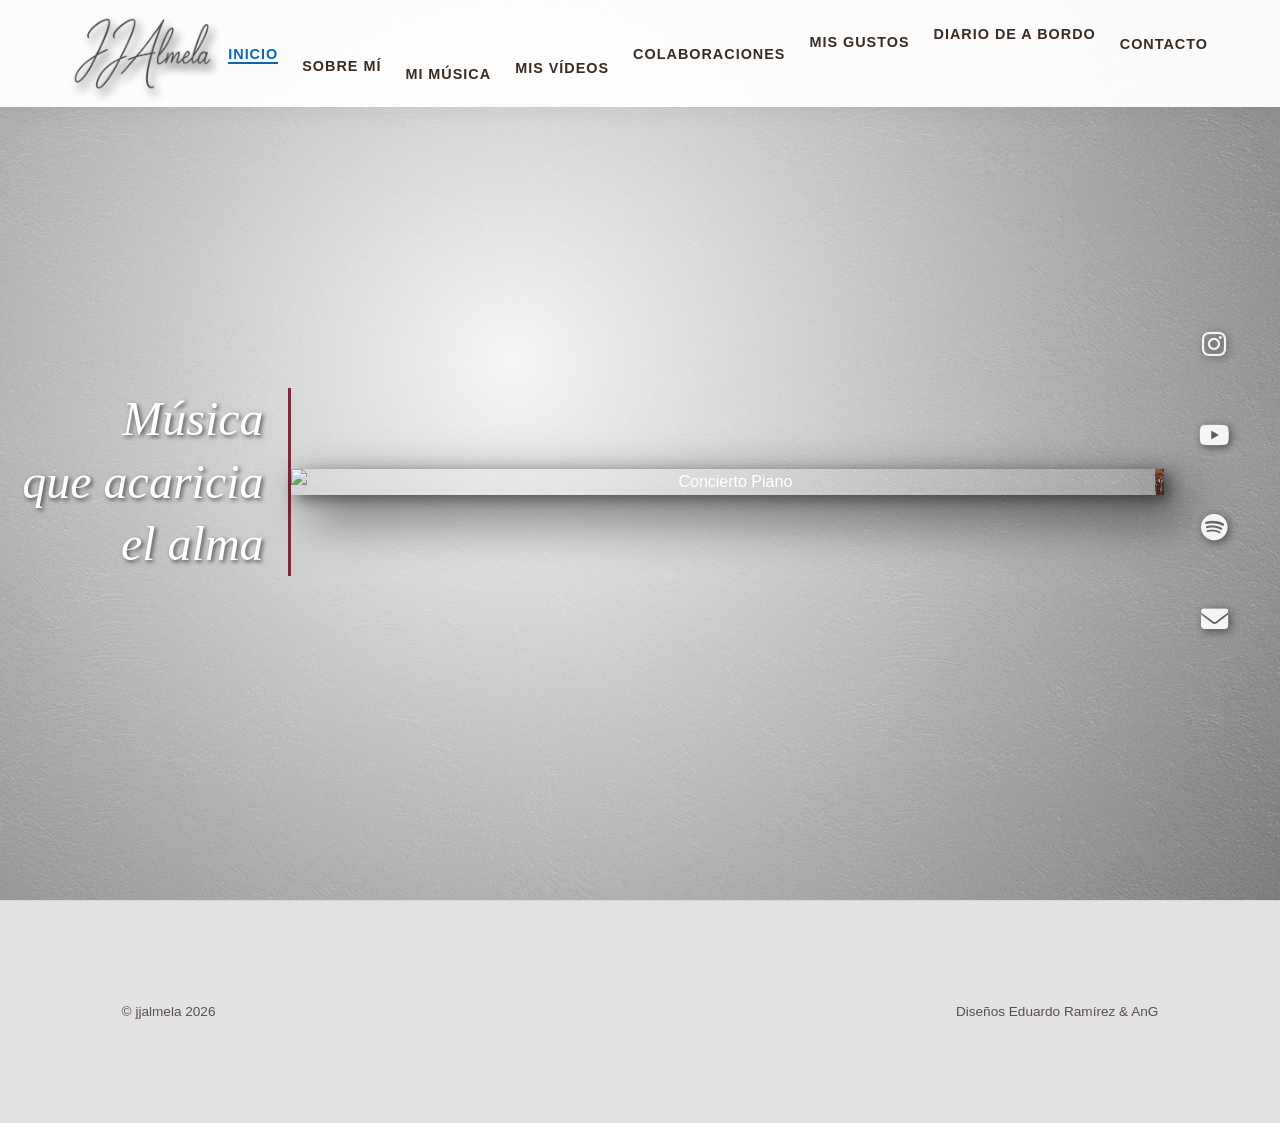
==== commit 6ee63359: "Restaurar diseño web y SEO - excluyendo archivos pesados de Audacity" ====
--- a/index.html
+++ b/index.html
@@ -3,89 +3,84 @@
 <head>
     <meta charset="UTF-8">
     <meta name="viewport" content="width=device-width, initial-scale=1.0">
-    <title>JJ Almela | En Construcción</title>
-    <link rel="preconnect" href="https://fonts.googleapis.com">
-    <link rel="preconnect" href="https://fonts.gstatic.com" crossorigin>
-    <link href="https://fonts.googleapis.com/css2?family=Outfit:wght@300;400;600&family=Playfair+Display:ital,wght@0,400;1,400&display=swap" rel="stylesheet">
-    <style>
-        :root {
-            --gold: #FFB800;
-            --dark: #0A0E27;
-            --text: #d0d8f0;
-        }
-
-        body {
-            background-color: var(--dark);
-            color: var(--text);
-            font-family: 'Outfit', sans-serif;
-            margin: 0;
-            display: flex;
-            align-items: center;
-            justify-content: center;
-            height: 100vh;
-            text-align: center;
-            overflow: hidden;
-        }
-
-        .container {
-            padding: 2rem;
-            max-width: 600px;
-            border: 1px solid rgba(255, 184, 0, 0.1);
-            border-radius: 12px;
-            background: rgba(13, 18, 40, 0.5);
-            backdrop-filter: blur(10px);
-        }
-
-        h1 {
-            font-family: 'Playfair Display', serif;
-            font-size: 3rem;
-            color: var(--gold);
-            margin-bottom: 0.5rem;
-            letter-spacing: 2px;
-        }
-
-        p {
-            font-size: 1.2rem;
-            opacity: 0.8;
-            line-height: 1.6;
-        }
-
-        .divider {
-            width: 50px;
-            height: 2px;
-            background-color: var(--gold);
-            margin: 2rem auto;
-        }
-
-        .status {
-            font-size: 0.9rem;
-            text-transform: uppercase;
-            letter-spacing: 3px;
-            color: var(--gold);
-            opacity: 0.6;
-        }
-
-        /* Subtle animation */
-        @keyframes pulse {
-            0% { opacity: 0.4; }
-            50% { opacity: 0.8; }
-            100% { opacity: 0.4; }
-        }
-
-        .pulse {
-            animation: pulse 3s infinite ease-in-out;
-        }
-    </style>
+    <title>JJ Almela | Web Oficial | Compositor y Productor Musical</title>
+    <meta name="description" content="Bienvenido al Universo Musical de JJ Almela. Compositor, productor y pianista. Explora su discografía, vídeos y su Diario de a bordo.">
+    <!-- Google Fonts para elegancia y glamour -->
+    <link href="https://fonts.googleapis.com/css2?family=Instrument+Serif:ital@0;1&family=Raleway:ital,wght@0,100..900;1,100..900&display=swap" rel="stylesheet">
+    <!-- Iconos FontAwesome -->
+    <link rel="stylesheet" href="https://cdnjs.cloudflare.com/ajax/libs/font-awesome/6.4.0/css/all.min.css">
+    <link rel="stylesheet" href="css/style.css?v=force-math-4">
 </head>
 <body>
 
-    <div class="container">
-        <div class="status pulse">Próximamente</div>
-        <h1>JJ Almela</h1>
-        <div class="divider"></div>
-        <p>Estamos trabajando en algo especial.<br>Música, elegancia y producción en proceso.</p>
-        <p style="font-size: 0.9rem; margin-top: 2rem; opacity: 0.5;">© 2026 JJ Almela · Universo EDUSSE</p>
-    </div>
+    <!-- Navegación -->
+    <nav class="main-nav">
+        <div class="nav-container">
+            <div class="logo">
+                <a href="index.html">
+                    <img src="assets/images/logo_blanco.png" alt="JJ Almela Logo" class="nav-logo-img">
+                </a>
+            </div>
+            <ul class="nav-links">
+                <li><a href="index.html" class="active">Inicio</a></li>
+                <li><a href="sobre-mi.html">Sobre Mí</a></li>
+                <li><a href="mi-musica.html">Mi música</a></li>
+                <li><a href="mis-videos.html">Mis vídeos</a></li>
+                <li><a href="colaboraciones.html">Colaboraciones</a></li>
+                <li><a href="mis-gustos.html">Mis gustos</a></li>
+                <li><a href="imagenes.html">Diario de a bordo</a></li>
+                <li><a href="contacto.html">Contacto</a></li>
+            </ul>
+        </div>
+    </nav>
 
+    <!-- Entrada / Hero Section (Glamour y Elegancia) -->
+    <section id="inicio" class="hero-section">
+        <div class="hero-overlay"></div>
+        <div class="hero-layout">
+            <!-- Margen 22%: Espacio Reservado para Texto Izquierdo (Slogan) -->
+            <div class="left-margin">
+                <div class="hero-claim-container">
+                    <h1 class="hero-claim">Música<br>que acaricia<br>el alma</h1>
+                </div>
+            </div>
+            
+            <!-- Centro 72%: Foto principal Gigante con Composición de Capas -->
+            <div class="center-image">
+                <div class="photo-composition">
+                    <!-- Capa 1: Fondo Piano -->
+                    <img src="assets/images/piano_cola_concert.png" alt="Concierto Piano" class="giant-photo base-layer">
+                    
+                    <!-- Capa 2: Tira vertical de la chica en escalera (Opacidad 72%) -->
+                    <img src="assets/images/tira_ chica_escalera.png" alt="Chica bajando escalera" class="overlay-layer">
+                </div>
+            </div>
+            
+            <!-- Margen 8%: Iconos Redes Sociales Verticales -->
+            <div class="right-margin">
+                <div class="social-vertical">
+                    <a href="https://instagram.com" target="_blank" aria-label="Instagram"><i class="fab fa-instagram"></i></a>
+                    <a href="https://youtube.com" target="_blank" aria-label="YouTube"><i class="fab fa-youtube"></i></a>
+                    <a href="https://spotify.com" target="_blank" aria-label="Spotify"><i class="fab fa-spotify"></i></a>
+                    <a href="mailto:correo@jjalmela.com" aria-label="Contacto"><i class="fas fa-envelope"></i></a>
+                </div>
+            </div>
+        </div>
+    </section>
+
+    <!-- PIE DE PÁGINA (Footer) -->
+    <footer class="main-footer">
+        <div class="footer-container">
+            <div class="footer-left">
+                &copy; jjalmela 2026
+            </div>
+            <div class="footer-right">
+                Diseños Eduardo Ramírez & AnG
+            </div>
+        </div>
+    </footer>
+
+    <!-- Scripts -->
+    <script src="js/app.js"></script>
 </body>
 </html>
--- a/css/style.css
+++ b/css/style.css
@@ -0,0 +1,1959 @@
+/* =========================================
+   VARIABLES Y PALETA DE COLORES "ESTUDIO"
+   ========================================= */
+:root {
+    /* Colores Principales aprobados */
+    --color-burdeos: #7C2A3B;     /* Elegante y cálido */
+    --color-verde-cali: #4A5D4A;  /* Verde sobrio que usaremos del estudio */
+    --color-gris-perla: #E2E2E2;
+    --color-hueso: #F9F6EE;      /* El color hueso solicitado */
+    --color-blanco: #FFFFFF;
+    
+    /* Texturas y acentos */
+    --color-madera-oscura: #3A2B20;
+    --color-ladrillo-crudo: #B56B5A;
+    --color-texto-principal: #333333;
+    
+    /* Fuentes */
+    --font-titulos: 'Playfair Display', serif; /* Aporta Glamour */
+    --font-textos: 'Montserrat', sans-serif;   /* Limpia, moderna y legible */
+}
+
+/* =========================================
+   RESET BASICO
+   ========================================= */
+* {
+    margin: 0;
+    padding: 0;
+    box-sizing: border-box;
+}
+
+body {
+    font-family: var(--font-textos);
+    color: var(--color-texto-principal);
+    background-color: var(--color-gris-perla);
+    line-height: 1.6;
+}
+
+/* =========================================
+   NAVEGACIÓN (Glamour y sobriedad)
+   ========================================= */
+.main-nav {
+    position: fixed;
+    top: 0;
+    width: 100%;
+    background-color: rgba(255, 255, 255, 0.95);
+    box-shadow: 0 4px 20px rgba(0,0,0,0.05);
+    z-index: 1000;
+    padding: 1rem 0;
+    transition: all 0.3s ease;
+}
+
+.nav-container {
+    max-width: 1200px;
+    margin: 0 auto;
+    display: flex;
+    justify-content: space-between;
+    align-items: center;
+    padding: 0 2rem;
+}
+
+.nav-logo-img {
+    height: 75px; 
+    width: auto;
+    /* Al ser líneas finas (una firma), una sombra gigante solo genera "humo" visual. 
+       Aplicamos una sombra corta, muy nítida y separada (offset) para que el trazo parezca físicamente despegado del menú. */
+    filter: brightness(0) invert(0.3) drop-shadow(4px 6px 4px rgba(0,0,0,0.7));
+    transition: all 0.3s ease;
+    display: block;
+}
+
+.nav-logo-img:hover {
+    /* Efecto hover: se despega y sube aún más */
+    filter: brightness(0) invert(0.2) drop-shadow(6px 8px 5px rgba(0,0,0,0.8));
+}
+
+.nav-links {
+    list-style: none;
+    display: flex;
+    gap: 1.5rem;
+}
+
+.nav-links a {
+    text-decoration: none;
+    color: var(--color-madera-oscura);
+    font-weight: 600;
+    font-size: 0.9rem;
+    text-transform: uppercase;
+    letter-spacing: 1px;
+    transition: color 0.3s ease;
+}
+
+.nav-links a:hover {
+    color: var(--color-burdeos);
+}
+
+.nav-links a.active {
+    color: #0066cc; /* Azul solicitado para indicar la página activa */
+    font-weight: 700;
+    border-bottom: 2px solid #0066cc;
+}
+
+/* =========================================
+   EFECTO SINUSOIDAL EN EL MENÚ (Onda musical)
+   ========================================= */
+/* Aplicamos geometría de onda seno a cada elemento de la lista para crear la curva que baja y luego sube */
+@media (min-width: 993px) {
+    .nav-links li:nth-child(1) { transform: translateY(0px); }    /* Inicio */
+    .nav-links li:nth-child(2) { transform: translateY(12px); }   /* Sobre Mí */
+    .nav-links li:nth-child(3) { transform: translateY(20px); }   /* Mi música */
+    .nav-links li:nth-child(4) { transform: translateY(14px); }   /* Mis vídeos */
+    .nav-links li:nth-child(5) { transform: translateY(0px); }    /* Don't worry */
+    .nav-links li:nth-child(6) { transform: translateY(-12px); }  /* Mis gustos */
+    .nav-links li:nth-child(7) { transform: translateY(-20px); }  /* Imágenes */
+    .nav-links li:nth-child(8) { transform: translateY(-10px); }  /* Contacto */
+}
+
+/* =========================================
+   RESPONSIVE MENU (Mobile / Tablet)
+   ========================================= */
+.mobile-menu-toggle {
+    display: none;
+    background: transparent;
+    border: 1px solid rgba(0, 0, 0, 0.1);
+    padding: 0.5rem;
+    border-radius: 4px;
+    font-size: 1.5rem;
+    color: var(--color-burdeos);
+    cursor: pointer;
+    transition: all 0.3s ease;
+}
+
+@media (max-width: 992px) {
+    .mobile-menu-toggle {
+        display: block;
+        order: 2;
+    }
+
+    .nav-links {
+        position: fixed;
+        top: 0;
+        right: -100%;
+        width: 80%;
+        height: 100vh;
+        background: rgba(255, 255, 255, 0.98);
+        backdrop-filter: blur(15px);
+        flex-direction: column;
+        justify-content: center;
+        align-items: center;
+        gap: 2rem;
+        transition: 0.5s cubic-bezier(0.77, 0, 0.175, 1);
+        box-shadow: -10px 0 30px rgba(0,0,0,0.1);
+        z-index: 1001;
+    }
+
+    .nav-links.active {
+        right: 0;
+    }
+
+    .nav-links a {
+        font-size: 1.2rem;
+    }
+
+    .nav-links li {
+        transform: none !important; /* Desactivar efecto sinusoidal en móvil */
+    }
+
+    .nav-container {
+        padding: 0 1.5rem;
+    }
+}
+
+/* =========================================
+   ENTRADA / HERO SECTION (Glamour)
+   ========================================= */
+.hero-section {
+    position: relative;
+    height: 100vh;
+    display: flex;
+    align-items: center;
+    justify-content: center;
+    text-align: center;
+    /* Matemáticas Puras: Textura ladrillo inconsútil real + luz viñeta CSS generada por código */
+    background-color: #b0b0b0;
+    background-image: 
+        radial-gradient(circle at 40% 40%, rgba(255,255,255,0.85) 0%, rgba(5,5,5,0.98) 100%),
+        url('../assets/images/real_brick.png');
+    background-size: cover, auto;
+    background-repeat: no-repeat, repeat;
+    background-blend-mode: overlay;
+    color: var(--color-blanco);
+    padding: 0 1rem;
+    overflow: hidden;
+}
+
+/* Capa de velo quitada a petición */
+.hero-overlay {
+    display: none;
+}
+
+.hero-content {
+    position: relative;
+    z-index: 2;
+    width: 100%;
+    animation: fadeIn 2s ease-in-out;
+}
+
+/* =========================================
+   DISEÑO 3 COLUMNAS ASIMÉTRICO (Boceto Photoshop)
+   ========================================= */
+.hero-layout {
+    display: flex;
+    width: 100%;
+    align-items: center;
+    margin-top: 4rem;
+    position: relative;
+    z-index: 2;
+    animation: fadeIn 2s ease-in-out;
+}
+
+/* Margen Mayor Izquierdo */
+.left-margin {
+    flex: 0 0 22%; /* Volvemos al 22% para el claim */
+    display: flex;
+    align-items: center;
+    justify-content: flex-end; /* Empujamos el texto hacia la foto central */
+}
+
+/* =========================================
+   SLOGAN / CLAIM (Textos de Portada)
+   ========================================= */
+.hero-claim-container {
+    padding-right: 1.5rem;
+    border-right: 3px solid var(--color-burdeos); /* Fina línea elegante de separación cromática */
+    /* Efecto de aparición */
+    animation: fadeIn 3s ease-in-out;
+}
+
+.hero-claim {
+    font-family: 'Playfair Display', serif;
+    font-style: italic;
+    font-size: 3rem; /* Tamaño de revista editorial */
+    color: var(--color-blanco); /* Mismo blanco puro empleado en las redes sociales */
+    line-height: 1.3;
+    text-align: right;
+    margin: 0;
+    font-weight: 400;
+    /* Misma sombra oscura, dura y corta que los iconos para tener la máxima nitidez */
+    text-shadow: 2px 2px 4px rgba(0, 0, 0, 0.6);
+}
+
+/* =========================================
+   PANTALLAS DE VÍDEO DESTACADOS (En zona Sobre Mí)
+   ========================================= */
+.video-highlight-section {
+    padding: 100px 5%;
+    display: flex;
+    justify-content: center;
+    background-color: transparent; /* Mantenemos la pureza de la pared de ladrillo si el fondo llega hasta aquí */
+    margin-top: -50px; /* Un poco de solapamiento elegante */
+}
+
+.video-screens-container {
+    display: flex;
+    gap: 4rem;
+    justify-content: center;
+    flex-wrap: wrap;
+}
+
+.glass-video-screen {
+    position: relative;
+    width: 450px; /* Más grandes ahora que están en horizontal */
+    aspect-ratio: 16 / 9;
+    background: rgba(255, 255, 255, 0.05);
+    backdrop-filter: blur(8px);
+    -webkit-backdrop-filter: blur(8px);
+    border: 1px solid rgba(255, 255, 255, 0.2);
+    border-radius: 12px;
+    overflow: hidden;
+    box-shadow: 0 8px 32px rgba(0, 0, 0, 0.2);
+    cursor: pointer;
+    transition: all 0.4s cubic-bezier(0.175, 0.885, 0.32, 1.275);
+}
+
+.video-thumb {
+    width: 100%;
+    height: 100%;
+    object-fit: cover;
+    opacity: 0.8;
+    transition: 0.3s;
+}
+
+.play-overlay {
+    position: absolute;
+    top: 50%;
+    left: 50%;
+    transform: translate(-50%, -50%);
+    color: white;
+    font-size: 1.5rem;
+    opacity: 0.7;
+    transition: 0.3s;
+    text-shadow: 0 0 10px rgba(0,0,0,0.5);
+}
+
+.glass-video-screen:hover {
+    transform: scale(1.05) translateX(10px);
+    border-color: rgba(255, 255, 255, 0.4);
+    box-shadow: 0 15px 45px rgba(0, 0, 0, 0.3);
+}
+
+.glass-video-screen:hover .video-thumb {
+    opacity: 1;
+}
+
+.glass-video-screen:hover .play-overlay {
+    opacity: 1;
+    transform: translate(-50%, -50%) scale(1.2);
+}
+
+/* =========================================
+   NUEVA VIDEOGRAFÍA POR ÁLBUM
+   ========================================= */
+.videography-section {
+    padding: 120px 5% 80px;
+    background-color: transparent;
+}
+
+.lp-grid {
+    display: grid;
+    grid-template-columns: repeat(auto-fit, minmax(320px, 1fr));
+    gap: 3rem;
+    max-width: 1300px;
+    margin: 0 auto;
+}
+
+.lp-card {
+    cursor: pointer;
+    transition: transform 0.4s cubic-bezier(0.165, 0.84, 0.44, 1);
+}
+
+.lp-poster-wrapper {
+    position: relative;
+    aspect-ratio: 1 / 1;
+    border-radius: 8px;
+    overflow: hidden;
+    background: #000;
+    box-shadow: 0 10px 30px rgba(0,0,0,0.3);
+    border: 1px solid rgba(255,255,255,0.1);
+}
+
+.lp-img {
+    width: 100%;
+    height: 100%;
+    object-fit: cover;
+    transition: transform 0.6s ease;
+    opacity: 0.9;
+}
+
+.lp-placeholder {
+    width: 100%;
+    height: 100%;
+    display: flex;
+    flex-direction: column;
+    align-items: center;
+    justify-content: center;
+    color: white;
+    font-family: var(--font-titulos);
+    text-align: center;
+    padding: 2rem;
+}
+
+.lp-placeholder i {
+    font-size: 3rem;
+    margin-bottom: 1rem;
+    opacity: 0.8;
+}
+
+.lp-placeholder span {
+    font-size: 1.2rem;
+    letter-spacing: 3px;
+    text-transform: uppercase;
+}
+
+/* Gradientes para placeholders elegantes */
+.bg-gradient-1 { background: linear-gradient(135deg, #2c3e50, #000); }
+.bg-gradient-2 { background: linear-gradient(135deg, #1a1a1a, #4a5d4a); }
+.bg-gradient-3 { background: linear-gradient(135deg, #7c2a3b, #1a1a1a); }
+.bg-gradient-4 { background: linear-gradient(135deg, #3a2b20, #000); }
+
+.lp-number {
+    position: absolute;
+    top: 15px;
+    left: 15px;
+    font-family: var(--font-titulos);
+    font-size: 0.9rem;
+    color: rgba(255,255,255,0.5);
+    z-index: 2;
+    background: rgba(0,0,0,0.4);
+    padding: 2px 8px;
+    border-radius: 4px;
+}
+
+.lp-overlay {
+    position: absolute;
+    bottom: 0;
+    left: 0;
+    right: 0;
+    padding: 2.5rem 1.5rem 1.5rem;
+    background: linear-gradient(to top, rgba(0,0,0,0.95) 0%, rgba(0,0,0,0.5) 60%, transparent 100%);
+    color: white;
+    transform: translateY(10px);
+    transition: all 0.4s ease;
+}
+
+.lp-overlay h3 {
+    font-family: var(--font-titulos);
+    font-size: 1.6rem;
+    margin-bottom: 0.3rem;
+    font-weight: 400;
+}
+
+.lp-overlay p {
+    font-size: 0.8rem;
+    text-transform: uppercase;
+    letter-spacing: 2px;
+    opacity: 0.7;
+    font-weight: 600;
+}
+
+/* HOVERS */
+.lp-card:hover {
+    transform: translateY(-15px) scale(1.02);
+}
+
+.lp-card:hover .lp-img {
+    transform: scale(1.1);
+    opacity: 1;
+}
+
+.lp-card:hover .lp-overlay {
+    transform: translateY(0);
+}
+
+/* ÁREA DE PLAYLIST DINÁMICA */
+.video-playlist-area {
+    margin-top: 5rem;
+    background: rgba(255, 255, 255, 0.9);
+    backdrop-filter: blur(20px);
+    border-radius: 15px;
+    padding: 3rem;
+    box-shadow: 0 30px 60px rgba(0,0,0,0.1);
+    animation: fadeIn 0.6s ease-out;
+}
+
+.playlist-header {
+    display: flex;
+    justify-content: space-between;
+    align-items: center;
+    margin-bottom: 2.5rem;
+    border-bottom: 1px solid rgba(0,0,0,0.1);
+    padding-bottom: 1rem;
+}
+
+.playlist-header h3 {
+    font-family: var(--font-titulos);
+    font-size: 2rem;
+    color: var(--color-burdeos);
+}
+
+.btn-close-playlist {
+    background: none;
+    border: 1px solid var(--color-burdeos);
+    color: var(--color-burdeos);
+    padding: 0.5rem 1.2rem;
+    border-radius: 30px;
+    cursor: pointer;
+    font-weight: 600;
+    transition: all 0.3s;
+}
+
+.btn-close-playlist:hover {
+    background: var(--color-burdeos);
+    color: white;
+}
+
+.video-display-grid {
+    display: grid;
+    grid-template-columns: repeat(auto-fit, minmax(280px, 1fr));
+    gap: 2rem;
+}
+
+.mini-video-card {
+    position: relative;
+    aspect-ratio: 16 / 9;
+    border-radius: 8px;
+    overflow: hidden;
+    box-shadow: 0 5px 15px rgba(0,0,0,0.1);
+    cursor: pointer;
+}
+
+.mini-video-card img {
+    width: 100%;
+    height: 100%;
+    object-fit: cover;
+    transition: 0.3s;
+}
+
+.mini-video-card:hover img {
+    transform: scale(1.1);
+}
+
+.mini-video-info {
+    position: absolute;
+    bottom: 0;
+    left: 0;
+    right: 0;
+    padding: 1rem;
+    background: linear-gradient(transparent, rgba(0,0,0,0.8));
+    color: white;
+    font-size: 0.85rem;
+    font-weight: 600;
+}
+
+/* Foto Central Gigante y Sistema de Superposición de Capas */
+.center-image {
+    flex: 1; /* Ocupa automáticamente todo el centro enorme */
+}
+
+.photo-composition {
+    position: relative;
+    width: 100%;
+    display: inline-block;
+}
+
+.base-layer {
+    width: 100%; /* Todo el ancho de su contenedor central */
+    display: block;
+    height: auto;
+    /* Sombra proyectada exacta al boceto: pronunciada abajo y a la derecha */
+    box-shadow: 20px 20px 50px rgba(0,0,0,0.7), 5px 5px 15px rgba(0,0,0,0.5);
+    border-radius: 2px;
+}
+
+/* Capa de la chica ceñida exactamente al cuadro del piano (sin restar protagonismo) */
+.overlay-layer {
+    position: absolute;
+    top: 0; 
+    bottom: 0;
+    height: 100%; 
+    right: 0; 
+    width: auto;
+    opacity: 0.72; 
+    z-index: 10;
+    pointer-events: none; 
+    /* Vuelvo a añadir una sutil sombra lateral para integrarla en el piano */
+    filter: drop-shadow(-5px 0px 15px rgba(0,0,0,0.3));
+}
+
+/* Margen Menor Derecho */
+.right-margin {
+    flex: 0 0 8%; /* Deja exactamente el 8% de la pantalla para los iconos de redes */
+    display: flex;
+    align-items: center; /* Centra los iconos con el piano */
+    justify-content: center;
+}
+
+/* =========================================
+   ICONOS SOCIALES VERTICALES
+   ========================================= */
+.social-vertical {
+    display: flex;
+    flex-direction: column;
+    gap: 3rem; /* Mucha separación para que respiren en la inmensidad de la pared */
+}
+
+.social-vertical a {
+    color: var(--color-blanco); /* Blanco puro y directo para la máxima visibilidad */
+    font-size: 1.7rem; /* Un pellizco más grandes por si acaso */
+    text-decoration: none;
+    transition: all 0.3s ease;
+    opacity: 0.9; /* Prácticamente sólidos */
+    /* Pequeñísima sombra de contraste oscura por si alguna parte del ladrillo gris es muy clara */
+    filter: drop-shadow(2px 2px 4px rgba(0,0,0,0.6));
+}
+
+.social-vertical a:hover {
+    color: var(--color-blanco);
+    opacity: 1;
+    transform: scale(1.2) translateY(-2px); /* Se amplían y levantan al pasar el ratón */
+    /* Resplandor sofisticado más pronunciado */
+    filter: drop-shadow(0px 5px 12px rgba(255,255,255,0.6));
+}
+
+.hero-logo-img {
+    max-width: 500px; /* Grande e imponente */
+    width: 90%;
+    height: auto;
+    margin-bottom: 2rem;
+    filter: drop-shadow(0px 10px 20px rgba(0,0,0,0.6)); /* Sombra para resaltar sobre cualquier fondo */
+}
+
+.hero-subtitle {
+    font-family: var(--font-textos);
+    font-size: 1.1rem;
+    font-weight: 300;
+    letter-spacing: 5px;
+    margin-bottom: 3rem;
+    text-transform: uppercase;
+    color: var(--color-gris-perla);
+    text-shadow: 1px 1px 3px rgba(0,0,0,0.8);
+}
+
+.btn-primary {
+    display: inline-block;
+    padding: 1rem 2.5rem;
+    background-color: transparent;
+    border: 2px solid var(--color-blanco);
+    color: var(--color-blanco);
+    text-decoration: none;
+    font-weight: 600;
+    text-transform: uppercase;
+    letter-spacing: 2px;
+    transition: all 0.3s ease;
+}
+
+.btn-primary:hover {
+    background-color: var(--color-blanco);
+    color: var(--color-burdeos);
+}
+
+/* =========================================
+   SECCIONES COMUNES
+   ========================================= */
+.content-section {
+    padding: 6rem 2rem;
+}
+
+.bg-brick-white {
+    background-color: var(--color-gris-perla); /* Emulando fondo claro texturizado temporalmente */
+}
+
+.container {
+    max-width: 1200px;
+    margin: 0 auto;
+}
+
+.section-elegant {
+    background: var(--color-blanco);
+    padding: 4rem;
+    box-shadow: 0 15px 40px rgba(0,0,0,0.05);
+    border-radius: 4px;
+}
+
+.section-title {
+    font-family: var(--font-titulos);
+    font-size: 2.5rem;
+    color: var(--color-madera-oscura);
+    margin-bottom: 2rem;
+    text-align: center;
+    position: relative;
+    padding-bottom: 1rem;
+}
+
+.section-title::after {
+    content: '';
+    position: absolute;
+    bottom: 0;
+    left: 50%;
+    transform: translateX(-50%);
+    width: 60px;
+    height: 3px;
+    background-color: var(--color-burdeos);
+}
+
+/* ANIMACIONES */
+@keyframes fadeIn {
+    from { opacity: 0; transform: translateY(20px); }
+    to { opacity: 1; transform: translateY(0); }
+}
+
+/* =========================================
+   PIE DE PÁGINA (Footer)
+   ========================================= */
+.main-footer {
+    padding: 100px 5%; /* Aún más aire vertical */
+    background-color: transparent;
+    font-family: 'Montserrat', sans-serif;
+    font-size: 0.85rem;
+    color: var(--color-madera-oscura); /* Cambiado a oscuro para máxima visibilidad */
+    border-top: 1px solid rgba(0, 0, 0, 0.05); /* Línea oscura sutil */
+}
+
+.footer-container {
+    width: 90%; /* Forzamos un 10% de aire total (5% por lado) */
+    max-width: 1400px;
+    margin: 0 auto;
+    display: flex;
+    justify-content: space-between;
+    align-items: center;
+    opacity: 0.8;
+}
+
+.footer-left {
+    text-transform: lowercase;
+}
+
+.footer-right {
+    font-weight: 300;
+    text-align: right;
+}
+
+
+.bio-section-red-brick {
+    position: relative;
+    min-height: 100vh;
+    display: flex;
+    align-items: center;
+    padding: 150px 5%;
+    /* LADRILLO EDUARDO: Generado a medida para ser 100% literal */
+    background-color: #d18a67; 
+    background-image: 
+        radial-gradient(circle at 50% 50%, rgba(255,255,255,0.2) 0%, rgba(0,0,0,0.1) 100%),
+        url('../assets/images/ladrillo_eduardo.png');
+    background-size: cover, 500px;
+    background-repeat: no-repeat, repeat;
+    background-blend-mode: multiply;
+    overflow: hidden;
+}
+
+.container-float {
+    width: 100%;
+    max-width: 1400px; /* Más ancho para el split layout */
+    margin: 0 auto;
+    position: relative;
+    z-index: 2;
+    display: flex;
+    flex-direction: column;
+}
+
+.bio-flex-layout {
+    display: flex;
+    align-items: center;
+    justify-content: space-between;
+    gap: 40px;
+    width: 100%;
+}
+
+.floating-white-box-wrapper {
+    flex: 0 0 65%; /* Ocupa aproximadamente el 65% (un tercio menos de lo que antes podría ocupar) */
+}
+
+.neon-jazz-side {
+    flex: 1;
+    display: flex;
+    justify-content: center;
+    align-items: center;
+}
+
+.neon-svg {
+    width: 100%;
+    height: auto;
+    max-width: 450px;
+    filter: drop-shadow(0 0 10px rgba(255, 255, 255, 0.2));
+}
+
+.neon-tri {
+    filter: drop-shadow(0 0 5px #fff) drop-shadow(0 0 15px #fff);
+    stroke-dasharray: 1000;
+    stroke-dashoffset: 1000;
+    animation: drawLine 3s forwards ease-in-out;
+}
+
+.neon-trumpet {
+    filter: drop-shadow(0 0 5px #00d2ff) drop-shadow(0 0 15px #00d2ff);
+    opacity: 0;
+    animation: fadeInNeon 2s 1s forwards;
+}
+
+.neon-text-pink {
+    fill: #ff00de;
+    font-family: var(--font-titulos);
+    font-size: 50px;
+    font-weight: bold;
+    font-style: italic;
+    filter: drop-shadow(0 0 5px #ff00de) drop-shadow(0 0 10px #ff00de);
+    opacity: 0;
+    animation: fadeInNeon 2s 2s forwards, neonFlicker 4s infinite alternate;
+}
+
+@keyframes drawLine {
+    to { stroke-dashoffset: 0; }
+}
+
+@keyframes fadeInNeon {
+    to { opacity: 1; }
+}
+
+@keyframes neonFlicker {
+    0%, 18%, 22%, 25%, 53%, 57%, 100% { opacity: 1; filter: drop-shadow(0 0 5px #ff00de) drop-shadow(0 0 10px #ff00de); }
+    20%, 24%, 55% { opacity: 0.7; filter: none; }
+}
+
+.neon-jazz-side {
+    flex: 1;
+    display: flex;
+    justify-content: center;
+    align-items: center;
+    padding: 20px;
+    position: relative;
+}
+
+/* Destello ambiental en la pared detrás del neón */
+.neon-jazz-side::before {
+    content: '';
+    position: absolute;
+    width: 300px;
+    height: 300px;
+    background: radial-gradient(circle, rgba(255, 105, 180, 0.15) 0%, rgba(0, 191, 255, 0.1) 50%, transparent 70%);
+    filter: blur(40px);
+    z-index: -1;
+    animation: pulseGlow 8s infinite alternate;
+}
+
+@keyframes pulseGlow {
+    0% { transform: scale(1); opacity: 0.5; }
+    100% { transform: scale(1.2); opacity: 0.8; }
+}
+
+@keyframes neonFlicker {
+    0%, 18%, 22%, 25%, 53%, 57%, 100% { opacity: 1; }
+    20%, 24%, 55% { opacity: 0.8; }
+}
+
+.floating-quote {
+    color: #ffffff;
+    font-family: var(--font-titulos);
+    font-size: 2.8rem; /* Instrument Serif es algo más pequeña visualmente */
+    font-style: italic;
+    text-align: right;
+    width: 100%;
+    max-width: 1100px;
+    margin-bottom: 3.5rem;
+    line-height: 1.2;
+    text-shadow: 2px 2px 15px rgba(0,0,0,0.9), 0 0 20px rgba(0,0,0,0.5);
+    animation: fadeIn 3s ease-out;
+    letter-spacing: -0.5px;
+}
+
+.floating-quote cite {
+    display: block;
+    font-size: 1.2rem;
+    margin-top: 1rem;
+    font-family: var(--font-principal);
+    font-weight: 300;
+    text-transform: uppercase;
+    letter-spacing: 2px;
+}
+
+.floating-notes {
+    position: absolute;
+    top: 50px;
+    left: 40px;
+    width: 280px;
+    height: auto;
+    z-index: 10;
+    opacity: 0.95;
+    transform: rotate(-8deg);
+    pointer-events: none;
+    mix-blend-mode: multiply;
+    animation: floatingNotes 6s ease-in-out infinite;
+}
+
+@keyframes floatingNotes {
+    0%, 100% { transform: rotate(-8deg) translateY(0); }
+    50% { transform: rotate(-5deg) translateY(-10px); }
+}
+
+.floating-white-box {
+    background-color: var(--color-blanco);
+    padding: 80px 10%;
+    max-width: 800px; /* Reducción de aprox un tercio (antes 1100px) */
+    margin-left: 0; /* Pegado a la izquierda */
+    box-shadow:
+        0 10px 30px rgba(0,0,0,0.1),
+        0 30px 80px rgba(0,0,0,0.4);
+    border-radius: 4px;
+    position: relative;
+    overflow: hidden; /* Importante para que las figuras no se salgan */
+    animation: fadeInPage 1.5s cubic-bezier(0.4, 0, 0.2, 1);
+}
+
+.bio-shapes-bg {
+    position: absolute;
+    top: 0;
+    left: 0;
+    right: 0;
+    bottom: 0;
+    z-index: 1;
+    pointer-events: none;
+}
+
+.bio-shapes-bg svg {
+    width: 100%;
+    height: 100%;
+}
+
+.floating-white-box::before {
+    content: '';
+    position: absolute;
+    top: 20px;
+    left: 20px;
+    right: 20px;
+    bottom: 20px;
+    border: 1px solid rgba(124, 42, 59, 0.03); /* Marco interno casi invisible de color burdeos */
+    pointer-events: none;
+}
+
+@keyframes fadeInPage {
+    0% { opacity: 0; transform: translateY(30px) scale(0.98); }
+    100% { opacity: 1; transform: translateY(0) scale(1); }
+}
+
+.bio-content-horizontal {
+    display: flex;
+    flex-direction: column;
+}
+
+.elegant-text {
+    font-size: 20px; /* Tamaño exacto solicitado por Eduardo */
+    color: var(--color-texto-principal);
+    font-family: var(--font-titulos);
+    font-style: normal;
+    line-height: 1.6; /* Un pelín más compacto para 20px */
+    margin-bottom: 1.8rem;
+    text-align: justify;
+    letter-spacing: 0.1px;
+    font-weight: 400;
+}
+
+.first-paragraph {
+    position: relative;
+}
+
+.drop-cap {
+    float: left;
+    font-family: var(--font-titulos);
+    font-size: 52px; /* Proporción elegante al doble + un poco de la J normal */
+    line-height: 45px;
+    padding-right: 12px;
+    padding-top: 4px;
+    color: var(--color-burdeos);
+    font-weight: 700;
+}
+
+
+/* ==========================================================================
+   PÁGINA: MI MÚSICA
+   ========================================================================== */
+
+.music-page {
+    background: var(--color-hueso); /* Restored precisely as requested */
+    min-height: 100vh;
+}
+
+.music-hero {
+    padding: 140px 0 60px;
+    text-align: center;
+    background: linear-gradient(to bottom, rgba(249, 246, 238, 0.4), var(--color-hueso));
+}
+
+.glamour-title {
+    font-family: var(--font-titulos);
+    font-size: clamp(3rem, 8vw, 5rem);
+    color: var(--color-madera-oscura); /* Dark for light background */
+    margin-bottom: 15px;
+    text-shadow: 0 2px 5px rgba(0,0,0,0.1);
+    font-weight: 400;
+}
+
+.subtitle-serif {
+    font-family: var(--font-titulos);
+    font-size: 1.5rem;
+    color: var(--color-burdeos);
+    font-style: italic;
+    opacity: 0.9;
+}
+
+/* Grilla de Álbumes */
+.albums-section {
+    padding-bottom: 100px;
+}
+
+.albums-grid {
+    display: grid;
+    grid-template-columns: repeat(auto-fit, minmax(300px, 1fr));
+    gap: 40px;
+    padding: 20px;
+}
+
+.album-card-wrapper {
+    perspective: 1000px;
+}
+
+.album-card {
+    background: rgba(255, 255, 255, 0.7);
+    backdrop-filter: blur(10px);
+    border: 1px solid rgba(0, 0, 0, 0.05);
+    border-radius: 15px;
+    padding: 20px;
+    cursor: pointer;
+    transition: all 0.4s cubic-bezier(0.175, 0.885, 0.32, 1.275);
+    box-shadow: 0 10px 30px rgba(0,0,0,0.1);
+}
+
+.album-card:hover {
+    transform: translateY(-10px) rotateX(5deg);
+    background: rgba(255, 255, 255, 0.9);
+    box-shadow: 0 20px 50px rgba(0,0,0,0.15);
+}
+
+.album-cover-container {
+    position: relative;
+    aspect-ratio: 1;
+    border-radius: 10px;
+    overflow: hidden;
+    margin-bottom: 20px;
+    box-shadow: 0 8px 20px rgba(0,0,0,0.4);
+}
+
+.album-cover-img {
+    width: 100%;
+    height: 100%;
+    object-fit: cover;
+    transition: transform 0.6s ease;
+}
+
+.album-card:hover .album-cover-img {
+    transform: scale(1.1);
+}
+
+.album-overlay {
+    position: absolute;
+    inset: 0;
+    background: rgba(124, 42, 59, 0.4);
+    display: flex;
+    align-items: center;
+    justify-content: center;
+    opacity: 0;
+    transition: opacity 0.3s ease;
+}
+
+.album-card:hover .album-overlay {
+    opacity: 1;
+}
+
+.play-icon-huge {
+    font-size: 3.5rem;
+    color: white;
+    filter: drop-shadow(0 0 15px rgba(255,255,255,0.6));
+}
+
+.album-info h3 {
+    font-family: var(--font-titulos);
+    font-size: 1.6rem;
+    color: var(--color-madera-oscura); /* Dark for bone background */
+    margin-bottom: 25px;
+    text-align: center;
+}
+
+.album-actions {
+    display: flex;
+    gap: 10px;
+    justify-content: center;
+}
+
+.btn-neon-mini {
+    background: transparent;
+    border: 1px solid var(--color-burdeos);
+    color: var(--color-burdeos);
+    padding: 8px 18px;
+    border-radius: 20px;
+    font-size: 0.8rem;
+    font-weight: 700;
+    letter-spacing: 1px;
+    cursor: pointer;
+    transition: all 0.3s ease;
+    text-transform: uppercase;
+}
+
+.btn-neon-mini:hover {
+    background: var(--color-burdeos);
+    color: white;
+    box-shadow: 0 0 15px var(--color-burdeos);
+}
+
+.btn-outline-mini {
+    background: rgba(255,255,255,0.05);
+    border: 1px solid rgba(255,255,255,0.2);
+    color: white;
+    padding: 8px 18px;
+    border-radius: 20px;
+    font-size: 0.8rem;
+    cursor: pointer;
+    transition: 0.3s;
+}
+
+.btn-outline-mini:hover {
+    background: rgba(255,255,255,0.15);
+}
+
+/* ==========================================================================
+   REPRODUCTOR FULLSCREEN (GLASSMORPHISM)
+   ========================================================================== */
+
+.music-player-overlay {
+    position: fixed;
+    inset: 0;
+    background: rgba(249, 246, 238, 0.98); /* Fondo Hueso coherente con la web */
+    backdrop-filter: blur(20px);
+    z-index: 2000;
+    display: flex;
+    align-items: center;
+    justify-content: center;
+    opacity: 0;
+    pointer-events: none;
+    transition: all 0.5s cubic-bezier(0.4, 0, 0.2, 1);
+}
+
+.music-player-overlay.active {
+    opacity: 1;
+    pointer-events: auto;
+}
+
+.close-player-btn {
+    position: absolute;
+    top: 30px;
+    right: 40px;
+    background: none;
+    border: none;
+    color: white;
+    font-size: 3rem;
+    cursor: pointer;
+    line-height: 1;
+    transition: transform 0.3s ease;
+    z-index: 2100;
+}
+
+.close-player-btn:hover {
+    transform: rotate(90deg) scale(1.2);
+    color: var(--color-burdeos);
+}
+
+.player-content-wrapper {
+    width: 90%;
+    max-width: 1100px;
+    display: flex;
+    gap: 40px;
+    height: 85vh;
+    animation: slideInUp 0.6s ease;
+}
+
+@keyframes slideInUp {
+    from { transform: translateY(50px); opacity: 0; }
+    to { transform: translateY(0); opacity: 1; }
+}
+
+/* Parte Izquierda: Player */
+.player-left {
+    flex: 1;
+    display: flex;
+    flex-direction: column;
+}
+
+.player-glass-card {
+    flex: 1;
+    background: rgba(255, 255, 255, 0.6);
+    border: 3px solid white; /* Thick white border requested */
+    border-radius: 30px;
+    padding: 40px;
+    display: flex;
+    flex-direction: column;
+    align-items: center;
+    justify-content: center;
+    position: relative;
+    box-shadow: 0 40px 100px rgba(0,0,0,0.6);
+}
+
+.player-cover-ring {
+    position: absolute;
+    width: 320px;
+    height: 320px;
+    border: 2px solid var(--color-burdeos);
+    border-radius: 50%;
+    opacity: 0;
+    transition: opacity 0.5s ease;
+}
+
+.music-player-overlay.playing .player-cover-ring {
+    opacity: 0.2;
+    animation: playerPulse 4s infinite;
+}
+
+@keyframes playerPulse {
+    0% { transform: scale(1); opacity: 0.2; }
+    50% { transform: scale(1.2); opacity: 0.05; }
+    100% { transform: scale(1); opacity: 0.2; }
+}
+
+.player-main-cover {
+    width: 280px;
+    height: 280px;
+    border-radius: 50%;
+    object-fit: cover;
+    border: 8px solid rgba(255,255,255,0.1);
+    box-shadow: 0 20px 60px rgba(0,0,0,0.9);
+    margin-bottom: 40px;
+    z-index: 2;
+}
+
+.music-player-overlay.playing .player-main-cover {
+    animation: playerRotate 30s linear infinite;
+}
+
+@keyframes playerRotate {
+    from { transform: rotate(0deg); }
+    to { transform: rotate(360deg); }
+}
+
+.player-track-info h2 {
+    font-family: var(--font-titulos);
+    font-size: 2.2rem;
+    color: var(--color-madera-oscura);
+    margin-bottom: 5px;
+    text-align: center;
+}
+
+.album-subtitle {
+    color: var(--color-burdeos);
+    font-size: 1.2rem;
+    font-style: italic;
+    margin-bottom: 40px;
+    text-align: center;
+}
+
+/* Controles de Progreso */
+.player-controls-area {
+    width: 100%;
+    max-width: 450px;
+}
+
+.player-progress-container {
+    margin-bottom: 30px;
+}
+
+.player-time-labels {
+    display: flex;
+    justify-content: space-between;
+    font-size: 0.85rem;
+    color: rgba(255,255,255,0.6);
+    margin-bottom: 10px;
+    font-family: monospace;
+}
+
+.progress-bar {
+    height: 8px;
+    background: rgba(255,255,255,0.1);
+    border-radius: 10px;
+    cursor: pointer;
+    position: relative;
+    overflow: hidden;
+}
+
+.progress-fill {
+    position: absolute;
+    left: 0;
+    top: 0;
+    height: 100%;
+    background: linear-gradient(90deg, var(--color-burdeos), #ff6b6b);
+    border-radius: 10px;
+    width: 0%;
+    transition: width 0.1s linear;
+}
+
+/* Botones */
+.player-buttons {
+    display: flex;
+    align-items: center;
+    justify-content: center;
+    gap: 40px;
+}
+
+.p-btn {
+    background: none;
+    border: none;
+    color: var(--color-madera-oscura);
+    cursor: pointer;
+    font-size: 1.8rem;
+    transition: 0.3s;
+    display: flex;
+    align-items: center;
+    justify-content: center;
+    text-decoration: none;
+}
+
+.p-btn:hover {
+    color: var(--color-burdeos);
+    transform: scale(1.2);
+}
+
+.p-btn.primary {
+    width: 80px;
+    height: 80px;
+    background: white;
+    color: black;
+    border-radius: 50%;
+    font-size: 2rem;
+    display: flex;
+    align-items: center;
+    justify-content: center;
+    box-shadow: 0 10px 25px rgba(0,0,0,0.5);
+}
+
+.p-btn.primary:hover {
+    background: var(--color-burdeos);
+    color: white;
+    transform: scale(1.1);
+}
+
+.pause-icon { display: none; }
+.music-player-overlay.playing .play-icon { display: none; }
+.music-player-overlay.playing .pause-icon { display: block; }
+
+/* Parte Derecha: Tracklist */
+.player-right {
+    flex: 0.8;
+}
+
+.playlist-glass-card {
+    height: 100%;
+    background: rgba(255, 255, 255, 0.6); /* Coherente con la parte izquierda */
+    backdrop-filter: blur(20px);
+    border: 3px solid white; /* Thick white border requested */
+    border-radius: 30px;
+    padding: 35px;
+    display: flex;
+    flex-direction: column;
+}
+
+.playlist-glass-card h3 {
+    font-family: var(--font-titulos);
+    font-size: 1.6rem;
+    margin-bottom: 25px;
+    border-bottom: 1px solid rgba(255,255,255,0.1);
+    padding-bottom: 12px;
+    color: var(--color-madera-oscura); /* Corrected for light background */
+}
+
+.player-tracklist {
+    list-style: none;
+    overflow-y: auto;
+    flex: 1;
+    padding-right: 15px;
+}
+
+.player-tracklist::-webkit-scrollbar {
+    width: 5px;
+}
+
+.player-tracklist::-webkit-scrollbar-thumb {
+    background: var(--color-burdeos);
+    border-radius: 10px;
+}
+
+.track-item {
+    display: flex;
+    align-items: center;
+    padding: 18px;
+    margin-bottom: 12px;
+    border-radius: 15px;
+    background: rgba(0,0,0,0.03);
+    cursor: pointer;
+    transition: all 0.3s ease;
+    border: 1px solid transparent;
+}
+
+.track-item:hover {
+    background: rgba(0,0,0,0.06);
+    transform: translateX(10px);
+}
+
+.track-item.active {
+    background: rgba(124, 42, 59, 0.1);
+    border-left: 5px solid var(--color-burdeos);
+    border-right: 1px solid rgba(0,0,0,0.05);
+}
+
+.track-num {
+    margin-right: 20px;
+    font-family: monospace;
+    opacity: 0.8;
+    font-size: 0.9rem;
+    color: var(--color-burdeos);
+}
+
+.track-name {
+    font-size: 1.05rem;
+    font-weight: 500;
+    color: var(--color-madera-oscura); /* Dark for light theme */
+}
+
+@media (max-width: 992px) {
+    .music-player-overlay {
+        overflow-y: auto;
+        padding: 40px 0;
+    }
+    .player-content-wrapper {
+        flex-direction: column;
+        height: auto;
+        gap: 20px;
+    }
+    .player-left, .player-right {
+        width: 100%;
+        flex: none;
+    }
+}
+
+/* =========================================
+   REVISIÓN MÓVIL (Responsividad)
+   ========================================= */
+@media (max-width: 768px) {
+    /* Navegación */
+    .nav-container {
+        flex-direction: column;
+        padding: 1rem 0;
+    }
+    
+    .nav-logo-img {
+        height: 60px; 
+        margin-bottom: 1rem;
+    }
+    
+    .nav-links {
+        display: grid !important;
+        grid-template-columns: 1fr 1fr;
+        gap: 0.3rem 1rem;
+        width: 100%;
+        max-width: 400px;
+        margin: 0 auto;
+        padding: 0 1rem;
+    }
+    
+    .nav-links li {
+        transform: none !important;
+        margin: 0 !important;
+        text-align: center;
+    }
+    
+    .nav-links a {
+        font-size: 0.8rem;
+        padding: 8px 5px;
+        display: block;
+        border: 1px solid rgba(0,0,0,0.05);
+        border-radius: 5px;
+    }
+
+    /* Navegación no fija para dejar espacio */
+    .main-nav {
+        position: absolute !important;
+        background-color: rgba(255, 255, 255, 0.98);
+    }
+
+    /* Hero & Bio Sections */
+    .hero-section, 
+    .music-hero, 
+    .bio-section-red-brick {
+        padding-top: 320px !important; /* Reducido ya que el menú ahora sube al hacer scroll */
+        height: auto !important;
+        min-height: 100vh;
+    }
+
+    .hero-layout, .bio-flex-layout {
+        flex-direction: column !important;
+        gap: 2rem !important;
+    }
+
+    .floating-quote, .floating-quote p {
+        font-size: 1.4rem !important; 
+        text-align: center !important;
+        margin: 0 auto 1.5rem !important;
+        position: static !important;
+        width: 90% !important;
+        line-height: 1.3 !important;
+    }
+
+    .floating-notes {
+        display: none !important;
+    }
+
+    .floating-white-box-wrapper {
+        width: 100% !important;
+        flex: none !important;
+    }
+
+    .floating-white-box {
+        padding: 40px 1.5rem !important;
+        margin: 0 auto !important;
+        width: 100% !important;
+    }
+
+    .neon-jazz-side {
+        width: 100% !important;
+        flex: none !important;
+        margin-top: 2rem;
+        display: flex;
+        justify-content: center;
+    }
+
+    .neon-svg {
+        max-width: 250px !important;
+    }
+
+    .elegant-text {
+        font-size: 18px !important;
+        text-align: left !important;
+    }
+
+    .drop-cap {
+        font-size: 3.5rem !important;
+        line-height: 3rem !important;
+    }
+
+    /* Footer */
+    .footer-container {
+        flex-direction: column;
+        gap: 1.5rem;
+        text-align: center;
+    }
+    .footer-right {
+        text-align: center;
+    }
+    .main-footer {
+        padding: 40px 10%;
+    }
+}
+
+
+/* ==========================================================================
+   SECCIÓN: ATAJOS GEOMÉTRICOS (PORTADA)
+   ========================================================================== */
+
+.geometric-shortcuts-section {
+    padding: 100px 5%;
+    background: linear-gradient(to bottom, var(--color-gris-perla), #d8d8d8);
+    position: relative;
+    z-index: 10; /* Asegura que las formas pasen por ENCIMA de la sección anterior */
+}
+
+.shortcuts-container {
+    max-width: 1200px;
+    margin: 0 auto;
+    position: relative;
+    min-height: 600px; /* Suficiente espacio para el escalonamiento asimétrico */
+}
+
+/* Base de las formas */
+.shape-shortcut {
+    position: absolute;
+    display: flex;
+    align-items: center;
+    justify-content: center;
+    text-decoration: none;
+    transition: all 0.5s cubic-bezier(0.175, 0.885, 0.32, 1.275);
+    backdrop-filter: blur(12px);
+    -webkit-backdrop-filter: blur(12px);
+    border: 1px solid rgba(255, 255, 255, 0.3);
+    box-shadow: 0 10px 30px rgba(0, 0, 0, 0.1);
+    z-index: 5;
+}
+
+.shape-shortcut:hover {
+    transform: scale(1.1) translateY(-10px);
+    border-color: rgba(255, 255, 255, 0.6);
+    box-shadow: 0 20px 50px rgba(0, 0, 0, 0.2);
+    z-index: 10;
+}
+
+.shape-shortcut span {
+    font-family: var(--font-titulos);
+    font-size: 1.8rem;
+    font-weight: 700;
+    text-transform: uppercase;
+    letter-spacing: 2px;
+    text-align: center;
+    transition: all 0.3s ease;
+}
+
+/* Individual Shapes Styling (based on user image) */
+
+/* MIS GUSTOS - Círculo Top-Left */
+.shape-gustos {
+    width: 280px;
+    height: 280px;
+    border-radius: 50%;
+    top: -210px; /* Subido mucho más para que se vea claramente sobre el piano */
+    left: 10%;
+    background: rgba(124, 42, 59, 0.1); /* Burdeos suave */
+}
+
+.shape-gustos:hover {
+    background: rgba(124, 42, 59, 0.2);
+}
+
+.shape-gustos span {
+    color: var(--color-burdeos);
+}
+
+/* IMÁGENES - Círculo Middle-Right */
+.shape-imagenes {
+    width: 320px;
+    height: 320px;
+    border-radius: 50%;
+    top: -110px; 
+    right: 15%;
+    background: rgba(58, 43, 32, 0.45); /* Oscurecido para contraste */
+    border: 2px solid rgba(255, 255, 255, 0.4); /* Borde más nítido */
+}
+
+.shape-imagenes:hover {
+    background: rgba(58, 43, 32, 0.6);
+}
+
+.shape-imagenes span {
+    color: var(--color-hueso); /* Cambiado a claro para que se lea sobre el fondo oscuro */
+    text-shadow: 0 2px 5px rgba(0,0,0,0.4);
+}
+
+/* COLABORACIONES INTERACTIVAS (Nuevos estilos para tarjetas montadas) */
+.colab-mounted-container {
+    display: flex;
+    justify-content: center;
+    align-items: stretch;
+    margin-top: 4rem;
+    flex-wrap: wrap; /* Para que en móviles bajen */
+}
+
+.colab-card {
+    cursor: pointer;
+    transition: all 0.4s cubic-bezier(0.165, 0.84, 0.44, 1);
+    background: rgba(255, 255, 255, 0.08) !important;
+    backdrop-filter: blur(15px);
+    border: 1px solid rgba(255, 255, 255, 0.2) !important;
+    padding: 3.5rem 2.5rem !important;
+    display: flex;
+    flex-direction: column;
+    align-items: center;
+    text-align: center;
+    width: 380px;
+    position: relative;
+    box-shadow: 0 15px 40px rgba(0,0,0,0.1);
+}
+
+/* Efecto Montado (Solapamiento) */
+.colab-card:not(:first-child) {
+    margin-left: -30px;
+}
+
+/* Z-Index para que la que se pasa por encima resalte */
+.colab-card:nth-child(1) { z-index: 10; }
+.colab-card:nth-child(2) { z-index: 20; }
+.colab-card:nth-child(3) { z-index: 30; }
+
+.colab-card:hover {
+    background: rgba(255, 255, 255, 0.15) !important;
+    transform: translateY(-10px) scale(1.02);
+    z-index: 100 !important;
+    box-shadow: 0 20px 60px rgba(0,0,0,0.2);
+}
+
+/* Responsividad para móviles (quitar solapamiento) */
+@media (max-width: 768px) {
+    .colab-mounted-container {
+        flex-direction: column;
+        align-items: center;
+        gap: 2rem;
+    }
+    .colab-card {
+        width: 100%;
+        max-width: 350px;
+        margin-left: 0 !important;
+    }
+}
+
+.colab-details-panel {
+    max-height: 0;
+    overflow: hidden;
+    transition: all 0.6s cubic-bezier(0.4, 0, 0.2, 1);
+    opacity: 0;
+    margin-top: 0;
+    background: rgba(255, 255, 255, 0.03);
+    border-radius: 15px;
+}
+
+.colab-details-panel.active {
+    max-height: 1500px;
+    opacity: 1;
+    margin-top: 2rem;
+    padding: 3rem;
+    border: 1px solid rgba(255, 255, 255, 0.1);
+}
+
+.colab-detail-content {
+    color: var(--color-texto-principal);
+    font-family: var(--font-textos);
+}
+
+/* COLABORACIONES - Óvalo Bottom-Center */
+.shape-colaboraciones {
+    width: 450px;
+    height: 220px;
+    border-radius: 50% / 50%; /* Pure Oval */
+    bottom: 240px; /* Subido proporcionalmente */
+    left: 50%;
+    transform: translateX(-50%);
+    background: rgba(249, 246, 238, 0.4); /* Hueso suave */
+}
+
+.shape-colaboraciones:hover {
+    transform: translateX(-50%) scale(1.1) translateY(-10px);
+    background: rgba(249, 246, 238, 0.7);
+}
+
+.shape-colaboraciones span {
+    color: var(--color-burdeos);
+}
+
+/* Responsividad para las formas */
+@media (max-width: 992px) {
+    .shortcuts-container {
+        display: flex;
+        flex-direction: column;
+        align-items: center;
+        gap: 3rem;
+        min-height: auto;
+    }
+    .shape-shortcut {
+        position: static !important;
+        transform: none !important;
+        width: 250px !important;
+        height: 250px !important;
+    }
+    .shape-colaboraciones {
+        height: 180px !important;
+        width: 320px !important;
+    }
+}
+
+/* TARJETAS DE ARTISTAS (MIS GUSTOS) */
+.artist-card {
+    background: rgba(255, 255, 255, 0.08);
+    backdrop-filter: blur(15px);
+    border: 1px solid rgba(255, 255, 255, 0.2);
+    border-radius: 15px;
+    overflow: hidden;
+    display: flex;
+    flex-direction: column;
+    transition: all 0.4s ease;
+    text-decoration: none;
+    color: inherit;
+    box-shadow: 0 10px 30px rgba(0,0,0,0.1);
+}
+
+.artist-card:hover {
+    transform: translateY(-10px);
+    box-shadow: 0 20px 50px rgba(0,0,0,0.2);
+    border-color: rgba(255, 255, 255, 0.4);
+}
+
+.artist-card-header {
+    background: rgba(255, 255, 255, 0.1); 
+    padding: 1.5rem 1rem;
+    text-align: center;
+    border-bottom: 1px solid rgba(255, 255, 255, 0.1);
+}
+
+.artist-card-header h3 {
+    font-family: var(--font-titulos);
+    font-size: 1.5rem;
+    margin: 0;
+    color: var(--color-burdeos);
+    letter-spacing: 1px;
+}
+
+.artist-card-photo {
+    width: 100%;
+    aspect-ratio: 1 / 1.2; /* Ligeramente vertical */
+    overflow: hidden;
+    position: relative;
+    background: rgba(0,0,0,0.05); 
+}
+
+.artist-card-photo img {
+    width: 100%;
+    height: 100%;
+    object-fit: cover;
+    transition: transform 0.6s ease;
+}
+
+.artist-card:hover .artist-card-photo img {
+    transform: scale(1.1);
+}
+
+.artist-card-photo::after {
+    content: "FOTO ARTISTA";
+    position: absolute;
+    inset: 0;
+    display: flex;
+    align-items: center;
+    justify-content: center;
+    font-size: 1.5rem;
+    font-weight: 900;
+    opacity: 0.15;
+    z-index: 1;
+    font-family: var(--font-titulos);
+}
+
+
+/* ARTIST GRID FOR COLABORACIONES */
+.artist-colab-grid {
+    display: grid;
+    grid-template-columns: repeat(auto-fit, minmax(220px, 1fr));
+    gap: 2rem;
+    margin-top: 2rem;
+}
+
+.artist-colab-card {
+    background: rgba(255, 255, 255, 0.6); /* Más opaco para fondo claro */
+    border-radius: 15px;
+    overflow: hidden;
+    transition: all 0.3s ease;
+    border: 1px solid rgba(144, 12, 63, 0.1);
+    text-align: center;
+    padding-bottom: 1.5rem;
+}
+
+.artist-colab-card:hover {
+    transform: translateY(-5px);
+    box-shadow: 0 10px 30px rgba(0,0,0,0.15);
+    border-color: var(--color-burdeos);
+}
+
+.artist-colab-img-wrapper {
+    width: 100%;
+    aspect-ratio: 1/1;
+    overflow: hidden;
+    margin-bottom: 1rem;
+}
+
+.artist-colab-img-wrapper img {
+    width: 100%;
+    height: 100%;
+    object-fit: cover;
+    transition: transform 0.5s ease;
+}
+
+.artist-colab-card:hover .artist-colab-img-wrapper img {
+    transform: scale(1.05);
+}
+
+.artist-colab-card h4 {
+    font-family: var(--font-titulos);
+    font-size: 1.4rem;
+    color: var(--color-burdeos);
+    margin: 0.5rem 0;
+}
+
+.artist-colab-card p {
+    font-size: 0.85rem;
+    opacity: 0.7;
+    padding: 0 1rem;
+}
+
+/* =========================================
+   REPRODUCTOR ULTRA-COMPACTO MÓVIL (v3.1)
+   ========================================= */
+@media (max-width: 600px) {
+    .music-player-overlay {
+        background: var(--color-hueso) !important;
+        padding: 30px 10px 10px !important; /* Menos padding superior */
+        align-items: flex-start !important; /* Pegado arriba */
+    }
+    
+    .player-content-wrapper {
+        gap: 10px !important;
+        width: 100% !important;
+        margin-top: 20px;
+    }
+
+    .player-glass-card, .playlist-glass-card {
+        padding: 15px !important;
+        border-width: 1px !important;
+        border-radius: 12px !important;
+        margin-bottom: 0 !important;
+    }
+
+    .player-main-cover {
+        width: 80px !important; /* Ultra pequeño */
+        height: 80px !important;
+        margin-bottom: 10px !important;
+        border-width: 4px !important;
+    }
+
+    .player-track-info h2 {
+        font-size: 1.1rem !important; /* Títulos más pequeños */
+        margin-bottom: 2px !important;
+    }
+
+    .album-subtitle {
+        font-size: 0.75rem !important;
+        margin-bottom: 10px !important;
+    }
+
+    .player-buttons {
+        gap: 15px !important;
+    }
+
+    .p-btn {
+        font-size: 1.2rem !important;
+    }
+
+    .p-btn.primary {
+        width: 50px !important;
+        height: 50px !important;
+        font-size: 1.4rem !important;
+    }
+
+    .player-tracklist {
+        max-height: 180px !important; /* Más bajo para que quepa todo */
+        padding-right: 5px !important;
+    }
+
+    .track-item {
+        padding: 8px !important;
+        margin-bottom: 4px !important;
+    }
+
+    .track-name {
+        font-size: 0.85rem !important;
+    }
+    
+    .close-player-btn {
+        top: 5px !important;
+        right: 10px !important;
+        font-size: 2rem !important;
+    }
+
+    .p-btn.primary:hover, .p-btn.secondary:hover {
+        transform: none !important; /* Evitar que el efecto visual bloquee el clic en móviles */
+    }
+}
+
